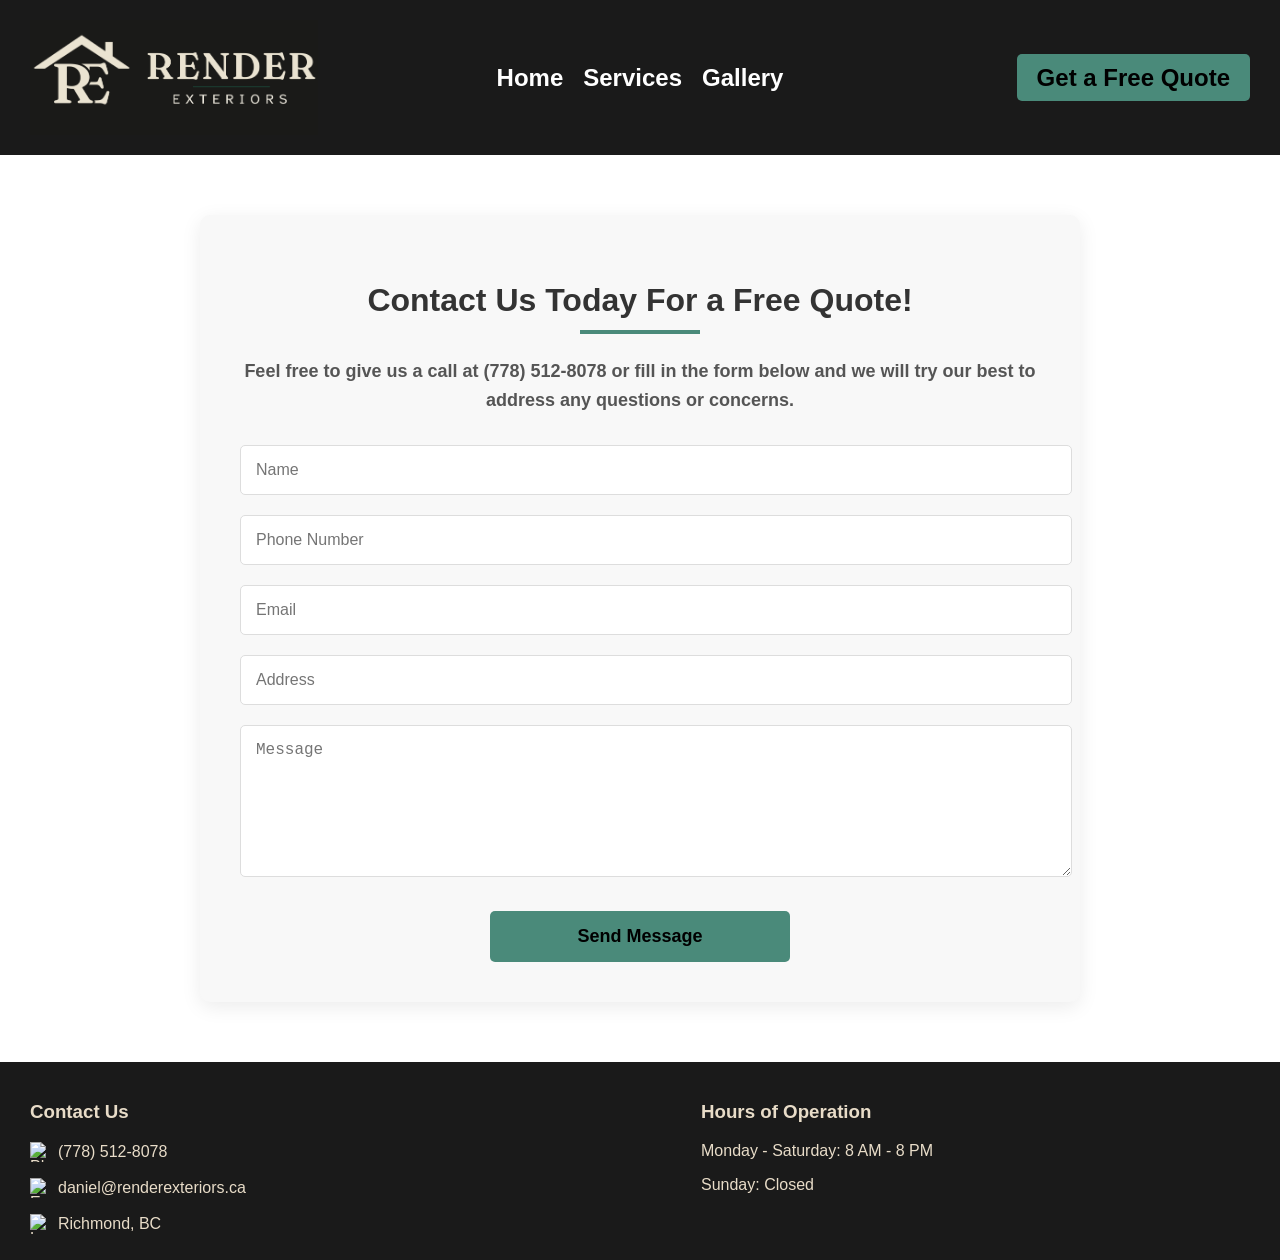
==== contact.html @ 6f690458 "Remove auto-reply from form submission" ====
<!DOCTYPE html>
<html>

<head>
    <meta charset="UTF-8">
    <meta name="viewport" content="width=device-width, initial-scale=1">
    <title>Render Exteriors Richmond BC</title>
    <link rel="stylesheet" href="style-v4.css">
    <link rel="icon" type="image/png" href="images/favicon.png">
    <meta http-equiv='cache-control' content='no-cache'>
    <meta http-equiv='expires' content='0'>
    <meta http-equiv='pragma' content='no-cache'>
    <script type="text/javascript" src="https://cdn.jsdelivr.net/npm/@emailjs/browser@4/dist/email.min.js">
    </script>
    <script type="text/javascript">
        (function () {
            emailjs.init({
                publicKey: "zHgX3Rh4FEUz6nxAH",
            });
        })();
    </script>
    <link rel="canonical" href="https://renderexteriors.ca/contact.html">
</head>

<body>
    <header>
        <div class="logo">
            <a href="index.html"><img src="images/render-logo.png?v=5" alt="Power Wash Logo"></a>
        </div>

        <nav>
            <ul>
                <li><a href="index.html">Home</a></li>
                <li class="dropdown">
                    <a href="services.html" class="dropbtn">Services</a>
                    <div class="dropdown-content">
                        <a href="services/gutter-cleaning.html">Gutter Cleaning</a>
                        <a href="services/roof-washing.html">Roof Washing</a>
                        <a href="services/house-washing.html">House Washing</a>
                        <a href="services/pressure-washing.html">Pressure Washing</a>
                    </div>
                </li>
                <li><a href="gallery.html">Gallery</a></li>
            </ul>
        </nav>

        <div class="quote-button">
            <a href="contact.html">Get a Free Quote</a>
        </div>

        <div class="hamburger" onclick="toggleMenu()">☰</div>

        <div class="mobile-menu">
            <ul>
                <li><a href="index.html">Home</a></li>
                <li class="dropdown">
                    <a href="services.html" class="dropbtn">Services</a>
                    <div class="dropdown-content">
                        <a href="gutter-cleaning.html">Gutter Cleaning</a>
                        <a href="roof-washing.html">Roof Washing</a>
                        <a href="house-washing.html">House Washing</a>
                        <a href="pressure-washing.html">Pressure Washing</a>
                    </div>
                </li>
                <li><a href="gallery.html">Gallery</a></li>
                <li><a href="contact.html">Get a Free Quote</a></li>
            </ul>
        </div>
    </header>


    <div class="center">
        <div class="contact_page">
            <h2>Contact Us Today For a Free Quote!</h2>
            <h4>Feel free to give us a call at <a href="tel:7785128078" style="color:inherit; text-decoration:none;">(778) 512-8078</a> or fill in the form below and we will try our best to address any questions or concerns.</h4>
            <form id="form">
                <div class="form-page">
                    <input type="text" id="name" name="name" placeholder="Name" required>
                </div>
                <div class="form-page">
                    <input type="tel" id="phone" name="phone" placeholder="Phone Number" required>
                </div>
                <div class="form-page">
                    <input type="email" id="email" name="email" placeholder="Email">
                </div>
                <div class="form-page">
                    <input type="text" id="address" name="address" placeholder="Address">
                </div>
                <div class="form-page">
                    <textarea id="message" name="message" placeholder="Message" rows="4" required></textarea>
                </div>
                <button type="button" class="contact-button" onclick="sendeMail()">Send Message</button>
            </form>
                
                
        </div>
    </div>

    <footer>
        <div class="footer-container">
            <div class="contact-info">
                <h3>Contact Us</h3>
                <p><img src="images/phone.png" alt="Phone Icon" class="icon"> <a href="tel:7785128078" style="color:inherit; text-decoration:none;">(778) 512-8078</a></p>
                <p><img src="images/mail.png" alt="Email Icon" class="icon"> daniel@renderexteriors.ca</p>
                <p><img src="images/pin.png" alt="Location Icon" class="icon"> Richmond, BC</p>
            </div>
            <div class="hours">
                <h3>Hours of Operation</h3>
                <p>Monday - Saturday: 8 AM - 8 PM</p>
                
                <p>Sunday: Closed</p>
            </div>
        </div>

    </footer>
    <script src="app.js?v=5"></script>
</body>

</html>
---- style-v4.css ----
/* Prevent iOS from auto-linking phone numbers in blue */
a[href^="tel"] {
    color: inherit;
    text-decoration: none;
}

body, ul, li, a {
    margin: 0;
    padding: 0;
    text-decoration: none;
    list-style: none;
    font-family: Arial, sans-serif;
}

/* Header styling */
header {
    display: flex;
    align-items: center;
    justify-content: space-between;
    background-color: #1a1a1a;
    padding: 20px 30px;
    position: relative;
    z-index: 100;
}

/* Logo styling */
.logo {
    /* normal flow — sits on the left */
}

.logo img {
    height: 115px;
    display: block;
}

/* Navigation container — centered absolutely */
nav {
    position: absolute;
    left: 50%;
    transform: translateX(-50%);
}

/* Navigation links */
nav ul {
    display: flex;
    gap: 20px;
}

nav ul li a {
    color: white;
    font-size: 24px;
    font-weight: bold;
    transition: 0.3s ease-in-out;
}

/* Hover effect */
nav ul li a:hover {
    text-decoration: underline;
    color: #3d7a6a;
}

/* Get a Quote Button */
.quote-button {
    margin-left: auto; /* Pushes button to the right */
}

.quote-button a {
    background-color: #4a8a7a;
    color: black;
    padding: 10px 20px;
    border-radius: 5px;
    font-size: 24px;
    font-weight: bold;
    transition: 0.3s ease-in-out;
}

.quote-button a:hover {
    background-color: #3d7a6a;
}

/* Hamburger menu */
.hamburger {
    display: none;
    font-size: 40px;
    cursor: pointer;
    color: white;
    padding: 10px 15px;
}

/* Mobile menu - Hidden by default */
.mobile-menu {
    display: none;
    position: absolute;
    top: 155px;
    right: 10px;
    width: 220px;
    background-color: #252525;
    text-align: center;
    padding: 10px 0;
    border-radius: 5px;
    box-shadow: 0px 4px 8px rgba(0, 0, 0, 0.3);
    opacity: 0;
    transform: translateY(-10px);
    transition: opacity 0.3s ease-in-out, transform 0.3s ease-in-out;
}

/* Show menu when active */
.mobile-menu.active {
    display: block;
    opacity: 0.95;
    transform: translateY(0);
}

.mobile-menu ul {
    font-weight: bold;
    font-size: 18px;
    display: flex;
    flex-direction: column;
    gap: 10px;
    padding: 0;
}

.mobile-menu ul li {
    padding: 10px 0;
    border-bottom: 1px solid rgba(255, 255, 255, 0.2);
}

.mobile-menu ul li:last-child {
    border-bottom: none;
}

.mobile-menu ul li a {
    color: white;
    display: block;
    padding: 10px;
    transition: background 0.3s ease-in-out;
}

.mobile-menu ul li a:hover {
    background-color: #3d7a6a;
    border-radius: 5px;
}

/* Mobile button inside menu */
.mobile-menu .quote-button {
    margin-top: 10px;
}

.mobile-menu .quote-button a {
    display: block;
    padding: 12px 20px;
    background-color: #4a8a7a;
    color: black;
    font-size: 20px;
    border-radius: 5px;
    transition: background 0.3s ease-in-out;
}

.mobile-menu .quote-button a:hover {
    background-color: #3d7a6a;
}


/* Footer Styling */
footer {
    background-color: #1a1a1a;
    color: #e8dcc8;
    padding: 20px 30px;
    margin-top: 20px;
}

/* Flex container for footer sections */
.footer-container {
    display: flex;
    justify-content: space-between;
    align-items: flex-start;
}

/* Contact Info & Hours Styling */
.contact-info, .hours {
    width: 45%;
}

/* Footer contact rows — icon stays aligned with text */
.contact-info p {
    display: flex;
    align-items: center;
    gap: 8px;
    margin-bottom: 6px;
    word-break: break-word;
}

/* Footer Icons */
.icon {
    width: 20px;
    height: 20px;
    flex-shrink: 0;
}

/* Hide mobile-only elements on desktop */
.mobile-services-block {
    display: none;
}

@media screen and (max-width: 812px) {
    /* Hide nav and desktop quote button */
    nav, .quote-button {
        display: none;
    }

    /* Show hamburger menu */
    .hamburger {
        display: block;
    }

    /* Shrink logo in header for mobile */
    .logo img {
        height: 55px;
    }

    /* Tighten header */
    header {
        padding: 10px 15px;
    }

    /* Form takes full width on mobile, services-content hidden (replaced by cards below) */
    .services-section {
        flex-direction: column;
        height: auto;
    }

    #contact-form {
        width: 100%;
        max-width: 100%;
        margin: 0;
    }

    /* Our Services below form on mobile */
    .services-content {
        display: block;
        order: 1;
        width: 100%;
        max-width: 100%;
        margin: 0;
        background-color: rgba(0,0,0,0.75);
    }

    /* Mobile services cards block */
    .mobile-services-block {
        display: block !important;
        background-color: #1a1a1a;
        padding: 30px 20px;
        color: #e8dcc8;
    }

    .mobile-services-block h2 {
        font-size: 26px;
        margin-bottom: 20px;
        text-align: center;
    }

    .mobile-services-grid {
        display: grid;
        grid-template-columns: 1fr 1fr;
        gap: 15px;
    }

    .mobile-service-card {
        background-color: #252525;
        border: 1px solid #4a8a7a;
        color: #e8dcc8;
        text-align: center;
        padding: 20px 10px;
        border-radius: 8px;
        font-size: 16px;
        font-weight: bold;
        text-decoration: none;
        display: block;
    }
}



/* Services section styling */
.services-section {
    background-image: url('images/pressure_wash.jpeg'); /* Add your image path here */
    background-size: cover;
    background-position: center;
    height: 500px; /* Adjust height as needed */
    display: flex;
    align-items: center;
    justify-content: space-around; /* Add more space between text and form */
    padding: 20px;
    box-shadow: 0px 4px 8px rgba(0, 0, 0, 0.3);
    position: relative;
}

/* Services content styling */
.services-content {
    max-width: 45%; /* Slightly reduce width for more spacing */
    background-color: rgba(1, 1, 1, 0.7); /* Semi-transparent background */
    padding: 20px;
    border-radius: 10px;
    color: white;
    margin-right: 20px; /* Add space between text and form */
}

.services-content h2 {
    font-size: 36px;
    margin-bottom: 15px;
}

.services-content p {
    font-size: 18px;
    line-height: 1.6;
    margin-bottom: 20px;
}

/* Form styling */
#contact-form {
    background-color: rgba(0, 0, 0, 0.7); 
    padding: 0px 20px 20px;
    border-radius: 10px;
    width: 45%; 
    color: white;
    margin-left: 20px;
}

.form-group {
    display: flex;
    flex-direction: column;
    margin-bottom: 15px;
}

.form-group input,
.form-group textarea {
    padding: 10px;
    border: 1px solid #ccc;
    border-radius: 5px;
    font-size: 16px;
    background-color: rgba(255, 255, 255, 0.8); 
    color: black;
}

.form-group textarea {
    resize: vertical; 
}

.contact-button {
    background-color: #4a8a7a;
    color: black;
    padding: 10px 20px;
    border-radius: 5px;
    font-size: 18px;
    font-weight: bold;
    border: none;
    cursor: pointer;
    transition: 0.3s ease-in-out;
    width: 100%;
}

.contact-button:hover {
    background-color: #3d7a6a;
}

@media screen and (max-width: 768px) {
    .services-section {
        flex-direction: column; 
        height: auto; 
        padding: 10px;
    }

    .services-content, #contact-form {
        max-width: 100%; 
        width: 100%;
        margin: 0 0 20px 0; 
    }

    .services-content h2 {
        font-size: 28px; 
    }

    .services-content p {
        font-size: 16px;
    }

    .contact-button {
        font-size: 16px;
    }
}

.why-choose-us {
    margin-top: 40px; 
    padding: 20px;
    max-width: 1200px; 
    margin: 0 auto;
}

.why-choose-us-content {
    display: flex;
    align-items: center;
    gap: 80px;
}

.why-choose-us-content img {
    margin-top: 30px;
    width: 400px;
    border-radius: 10px;
    box-shadow: 0px 4px 8px rgba(0, 0, 0, 0.3); 
}

.why-choose-us-text {
    width: 50%; 
}

.why-choose-us-text h2 {
    font-size: 36px;
    margin-bottom: 20px;
    color: #333; 
}

.why-choose-us-text p {
    font-size: 18px;
    line-height: 1.6;
    margin-bottom: 20px;
    color: #555; 
}

.why-choose-us-text ul {
    list-style: none;
    padding: 0;
}

.why-choose-us-text ul li {
    font-size: 16px;
    margin-bottom: 10px;
    color: #555; 
}

.why-choose-us-text ul li strong {
    color: #000; 
}

/* Responsive Design for Why Choose Us Section */
@media screen and (max-width: 768px) {
    .why-choose-us-content {
        flex-direction: column; 
    }

    .why-choose-us-content img,
    .why-choose-us-text {
        width: 100%; 
    }

    .why-choose-us-text h2 {
        font-size: 28px; 
    }

    .why-choose-us-text p,
    .why-choose-us-text ul li {
        font-size: 16px; 
    }
}

.dropdown {
    position: relative;
    display: inline-block;
}

/* Dropdown button */
.dropbtn {
    cursor: pointer;
}

/* Dropdown content (hidden by default) */
.dropdown-content {
    display: none;
    position: absolute;
    background-color: #252525;
    min-width: 200px;
    box-shadow: 0px 8px 16px 0px rgba(0,0,0,0.2);
    z-index: 1;
    border-radius: 0 0 5px 5px;
}

/* Links inside the dropdown */
.dropdown-content a {
    color: white;
    padding: 12px 16px;
    text-decoration: none;
    display: block;
    font-size: 18px;
}

/* Change color of dropdown links on hover */
.dropdown-content a:hover {
    background-color: #3d7a6a;
}

/* Show the dropdown menu on hover */
.dropdown:hover .dropdown-content {
    display: block;
}

/* Mobile menu dropdown (when hamburger is clicked) */
@media screen and (max-width: 812px) {
    .dropdown-content {
        position: static;
        display: none;
        width: 100%;
        box-shadow: none;
    }
    
    .dropdown.active .dropdown-content {
        display: block;
    }
}

.exterior_cleaning {
    background-image: url('images/home_exterior.jpg');
    background-size: cover;
    background-position: center;
    height: 300px; 
    display: flex;
    align-items: center;
    justify-content: space-around;
    padding: 20px;
    box-shadow: 0px 4px 8px rgba(0, 0, 0, 0.3);
    position: relative;
}

.exterior_cleaning h2{
    font-size: 48px;  
    color: white;
    text-shadow: 2px 2px 4px rgba(0,0,0,0.5); 
    padding: 20px;
    border-radius: 5px;
}

/* Services Description Section */
.services-description {
    max-width: 1000px;
    margin: 60px auto;  
    padding: 40px;      
    background-color: #efeded;
    border-radius: 10px;
    box-shadow: 0 5px 15px rgba(0,0,0,0.05);
    border-left: 5px solid #4a8a7a;
}
.services-description:nth-child(even) {
    background-color: rgb(229, 242, 244);
    border-left-color: #333;
}
.services-description + .services-description {
    margin-top: 80px;  
}
.services-description h2 {
    font-size: 28px;
    color: #333;
    margin-bottom: 20px;
    text-align: center;
    position: relative;
    padding-bottom: 15px;
}

.services-description h2::after {
    content: '';
    position: absolute;
    bottom: 0;
    left: 50%;
    transform: translateX(-50%);
    width: 100px;
    height: 3px;
    background-color: #4a8a7a;
}
.services-description h3 {
    font-size: 24px;
    color: #333;
    margin-bottom: 20px;
    text-align: center;
    position: relative;
    padding-bottom: 15px;
}

.services-description h3::after {
    content: '';
    position: absolute;
    bottom: 0;
    left: 50%;
    transform: translateX(-50%);
    width: 100px;
    height: 3px;
    background-color: #4a8a7a;
}
.services-description p {
    margin-bottom: 25px;
    line-height: 1.8;
    font-size: 18px;
}

.services-description a {
    display: inline-block;
    padding: 12px 25px;
    background-color: #4a8a7a;
    color: black;
    font-weight: bold;
    text-decoration: none;
    border-radius: 5px;
    transition: all 0.3s ease;
    border: 2px solid transparent;
}

.services-description a:hover {
    background-color: white;
    color: #4a8a7a;
    border-color: #4a8a7a;
    transform: translateY(-2px);
}

.cta-button {
    display: block;
    width: 250px;
    margin: 30px auto;
    padding: 15px 25px;
    background-color: #4a8a7a;
    color: black;
    text-align: center;
    font-size: 22px;
    font-weight: bold;
    border-radius: 5px;
    transition: all 0.3s ease;
    text-decoration: none;
}

.cta-button:hover {
    background-color: #3d7a6a;
    transform: translateY(-3px);
    box-shadow: 0 5px 15px rgba(0, 0, 0, 0.1);
}
@media screen and (max-width: 768px) {
    .services-description {
        padding: 0 15px;
        margin: 30px auto;
    }
    
    .services-description h2 {
        font-size: 24px;
        padding-bottom: 10px;
    }
    .services-description h3 {
        font-size: 22px;
        padding-bottom: 10px;
    }
    .services-description p {
        font-size: 16px;
        line-height: 1.6;
        text-align: left;
    }
    .services-description a {
        padding: 10px 20px;
        font-size: 16px;
    }
    .cta-button {
        width: 100%;
        max-width: 250px;
        padding: 12px 20px;
        font-size: 16px;
    }
    
    .exterior_cleaning h2 {
        font-size: 32px;
        padding: 15px;
    }
}

@media screen and (max-width: 480px) {
    .services-description h2 {
        font-size: 24px;
    }
    
    .services-description p {
        font-size: 15px;
    }
}
.house_washing {
    background-image: url('images/5.png');
    background-size: cover;
    background-position: center;
    height: 400px; 
    display: flex;
    align-items: center;
    justify-content: center;
    position: relative;
}

.house_washing::before {
    content: '';
    position: absolute;
    top: 0;
    left: 0;
    width: 100%;
    height: 100%;
    background-color: rgba(0,0,0,0.4); 
}

.house_washing h2 {
    font-size: 48px;  
    color: white;
    text-shadow: 2px 2px 8px rgba(0,0,0,0.8);
    padding: 25px 40px;
    border-radius: 5px;
    position: relative;
    z-index: 1;
    text-align: center;
}

.house_description {
    max-width: 1000px;
    margin: 60px auto;
    padding: 40px;
    background-color: #f8f8f8;
    border-radius: 10px;
    box-shadow: 0 5px 20px rgba(0,0,0,0.08);
}

.house_description h3 {
    font-size: 32px;
    color: #333;
    margin-bottom: 25px;
    text-align: center;
    position: relative;
    padding-bottom: 15px;
}

.house_description h3::after {
    content: '';
    position: absolute;
    bottom: 0;
    left: 50%;
    transform: translateX(-50%);
    width: 120px;
    height: 4px;
    background-color: #4a8a7a;
}

.house_description p {
    font-size: 18px;
    line-height: 1.8;
    color: #555;
    margin-bottom: 25px;
    text-align: justify;
}

.materials-list {
    display: grid;
    grid-template-columns: repeat(auto-fit, minmax(200px, 1fr));
    gap: 20px;
    margin: 40px 0;
    padding: 0;
    list-style: none;
}

.materials-list li {
    background-color: white;
    padding: 20px;
    border-radius: 8px;
    box-shadow: 0 3px 10px rgba(0,0,0,0.05);
    text-align: center;
    font-size: 18px;
    font-weight: 500;
    color: #333;
    transition: transform 0.3s ease;
}

.materials-list li:hover {
    transform: translateY(-5px);
    box-shadow: 0 5px 15px rgba(0,0,0,0.1);
}

.cta-section {
    text-align: center;
    margin: 60px auto;
    padding: 40px;
    background-color: #4a8a7a;
    border-radius: 10px;
    max-width: 800px;
}

.cta-section h3 {
    color: white;
    font-size: 28px;
    margin-bottom: 20px;
}

.cta-button {
    display: inline-block;
    padding: 15px 40px;
    background-color: white;
    color: #4a8a7a;
    font-size: 20px;
    font-weight: bold;
    border-radius: 5px;
    text-decoration: none;
    transition: all 0.3s ease;
    border: 2px solid white;
}

.cta-button:hover {
    background-color: transparent;
    color: white;
}
.surfaces-image {
    margin-top: 30px;
    text-align: center;
    padding: 0 20px; 
    
}

.surfaces-image img {
    max-width: 65%;
    border-radius: 8px;
    box-shadow: 0 5px 15px rgba(0,0,0,0.1);
    border: 1px solid #eee; 
    transition: transform 0.3s ease;
}
.surfaces-image img:hover {
    transform: translateY(-5px);
}
@media screen and (max-width: 768px) {
    .house_washing {
        height: 300px;
    }
    
    .house_washing h2 {
        font-size: 42px;
        padding: 20px;
    }
    
    .house_description {
        padding: 30px 20px;
        margin: 40px auto;
    }
    
    .house_description h3 {
        font-size: 28px;
    }
    
    .materials-list {
        grid-template-columns: 1fr 1fr;
    }
    
    .cta-section {
        padding: 30px 20px;
    }
    .surfaces-image {
        margin-top: 20px;
    }

}

@media screen and (max-width: 480px) {
    .house_washing h2 {
        font-size: 32px;
    }
    
    .house_description h3 {
        font-size: 24px;
    }
    
    .materials-list {
        grid-template-columns: 1fr;
    }
    
    .cta-button {
        width: 100%;
        padding: 12px;
    }

    surfaces-image img {
        border-radius: 5px;
    }
}
/*Gutter Cleaning Section*/
.gutter_cleaning {
    background-image: url('images/dirty-gutter.jpg');
    background-size: cover;
    background-position: center;
    height: 400px; 
    display: flex;
    align-items: center;
    justify-content: center;
    position: relative;
}

.gutter_cleaning::before {
    content: '';
    position: absolute;
    top: 0;
    left: 0;
    width: 100%;
    height: 100%;
    background-color: rgba(0,0,0,0.4); 
}

.gutter_cleaning h2 {
    font-size: 48px;  
    color: white;
    text-shadow: 2px 2px 8px rgba(0,0,0,0.8);
    padding: 25px 40px;
    border-radius: 5px;
    position: relative;
    z-index: 1;
    text-align: center;
}
.gutter_description {
    max-width: 1000px;
    margin: 60px auto;
    padding: 40px;
    background-color: #f8f8f8;
    border-radius: 10px;
    box-shadow: 0 5px 20px rgba(0,0,0,0.08);
}

.gutter_description h3 {
    font-size: 32px;
    color: #333;
    margin-bottom: 25px;
    text-align: center;
    position: relative;
    padding-bottom: 15px;
}

.gutter_description h3::after {
    content: '';
    position: absolute;
    bottom: 0;
    left: 50%;
    transform: translateX(-50%);
    width: 120px;
    height: 4px;
    background-color: #4a8a7a;
}
.gutter_description h4 {
    font-size: 22px;
    position: relative;
}
.gutter_description p {
    font-size: 18px;
    line-height: 1.8;
    color: #555;
    margin-bottom: 10px;
    text-align: justify;
}

.gutter-image {
    display: grid;
    grid-template-columns: repeat(2, 1fr);
    gap: 30px;
    margin: 40px 0;
}

.gutter-image img {
    width: 100%;
    border-radius: 8px;
    box-shadow: 0 5px 15px rgba(0,0,0,0.1);
    transition: transform 0.3s ease;
}

.gutter-image img:hover {
    transform: translateY(-5px);
}

.warning-box {
    background-color: #fff3cd;
    border-left: 5px solid #ffc107;
    padding: 15px;
    margin: 25px 0;
    border-radius: 0 5px 5px 0;
}

.benefits-list, .features-list {
    margin: 20px 0;
    list-style-type: none;
    padding-left: 20px;
}

.benefits-list li, .features-list li {
    position: relative;
    padding-left: 25px;
    margin-bottom: 10px;
    line-height: 1.6;
    color: #555;
}
.benefits-list li::before,
.features-list li::before {
    content: "•"; 
    color: #4a8a7a;
    font-size: 24px; 
    position: absolute;
    left: 0;
    top: -2px; 
}

.service-area {
    background-color: #e9f7fe;
    padding: 20px;
    border-radius: 8px;
    margin-top: 30px;
    text-align: center;
}

.service-area h4 {
    color: #1a73e8;
    margin-bottom: 10px;
}
/* Mobile Responsiveness - Improved Version */
@media screen and (max-width: 768px) {
    .gutter_cleaning {
        height: 250px; 
    }
    
    .gutter_cleaning h2 {
        font-size: 36px; 
        padding: 15px 25px;
        width: 90%;
    }
    
    .gutter_description {
        padding: 25px 15px;
        margin: 30px auto;
        border-radius: 8px;
    }
    
    .gutter_description h3 {
        font-size: 26px; 
        margin-bottom: 20px;
    }
    
    .gutter_description h3::after {
        width: 80px; 
        height: 3px;
    }
    
    .gutter_description h4 {
        font-size: 20px; 
        margin-top: 25px; 
    }
    
    .gutter-image {
        grid-template-columns: 1fr; 
        gap: 15px;
        margin: 30px 0; 
    }
    
    .warning-box {
        margin: 20px 0;
        padding: 12px;
    }
    
    .benefits-list, 
    .features-list {
        padding-left: 15px;
        margin: 15px 0;
    }
    
    .benefits-list li, 
    .features-list li {
        margin-bottom: 8px; 
        padding-left: 22px;
    }

    .benefits-list li::before,
    .features-list li::before {
        font-size: 20px;
        top: -1px; 
    }
    
    .service-area {
        padding: 15px;
        margin-top: 25px;
    }
}

@media screen and (max-width: 480px) {
    .gutter_cleaning {
        height: 200px; 
    }
    
    .gutter_cleaning h2 {
        font-size: 28px;
        padding: 12px 20px;
    }
    
    .gutter_description h3 {
        font-size: 22px; 
    }
    
    .gutter_description p {
        font-size: 16px;
        line-height: 1.6;
        margin-bottom: 15px; 
    }
    
    .cta-section {
        padding: 25px 15px;
        margin: 30px auto;
    }
    
    .cta-section h3 {
        font-size: 22px;
    }
    
    .cta-button {
        padding: 12px 25px;
        font-size: 18px; 
    }
    
}

.pressure_washing {
    background-image: url('images/pressure_washer.jpeg');
    background-size: cover;
    background-position: center;
    height: 400px; 
    display: flex;
    align-items: center;
    justify-content: center;
    position: relative;
}

.pressure_washing::before {
    content: '';
    position: absolute;
    top: 0;
    left: 0;
    width: 100%;
    height: 100%;
    background-color: rgba(0,0,0,0.4); 
}

.pressure_washing h2 {
    font-size: 48px;  
    color: white;
    text-shadow: 2px 2px 8px rgba(0,0,0,0.8);
    padding: 25px 40px;
    border-radius: 5px;
    position: relative;
    z-index: 1;
    text-align: center;
}

@media screen and (max-width: 768px) {
    .pressure_washing {
        height: 300px;
    }
    
    .pressure_washing h2 {
        font-size: 42px;
        padding: 20px;
    }
    
}

@media screen and (max-width: 480px) {
    .pressure_washing h2 {
        font-size: 32px;
    }
    
}

.roof_washing {
    background-image: url('images/roof_wash.jpg');
    background-size: cover;
    background-position: center;
    height: 400px; 
    display: flex;
    align-items: center;
    justify-content: center;
    position: relative;
}

.roof_washing::before {
    content: '';
    position: absolute;
    top: 0;
    left: 0;
    width: 100%;
    height: 100%;
    background-color: rgba(0,0,0,0.4); 
}

.roof_washing h2 {
    font-size: 48px;  
    color: white;
    text-shadow: 2px 2px 8px rgba(0,0,0,0.8);
    padding: 25px 40px;
    border-radius: 5px;
    position: relative;
    z-index: 1;
    text-align: center;
}

@media screen and (max-width: 768px) {
    .roof_washing {
        height: 300px;
    }
    
    .roof_washing h2 {
        font-size: 42px;
        padding: 20px;
    }
    
}

@media screen and (max-width: 480px) {
    .roof_washing h2 {
        font-size: 32px;
    }
    
}

.contact_page {
    max-width: 800px;
    margin: 60px auto;
    padding: 40px;
    background-color: #f8f8f8;
    border-radius: 10px;
    box-shadow: 0 5px 20px rgba(0,0,0,0.08);
    text-align: center;
}

.contact_page h2 {
    font-size: 32px;
    color: #333;
    margin-bottom: 15px;
    position: relative;
    padding-bottom: 15px;
}

.contact_page h2::after {
    content: '';
    position: absolute;
    bottom: 0;
    left: 50%;
    transform: translateX(-50%);
    width: 120px;
    height: 4px;
    background-color: #4a8a7a;
}

.contact_page h4 {
    font-size: 18px;
    color: #555;
    margin-bottom: 30px;
    line-height: 1.6;
}

.form-page {
    margin-bottom: 20px;
    text-align: left;
}

.form-page input,
.form-page textarea {
    width: 100%;
    padding: 15px;
    border: 1px solid #ddd;
    border-radius: 5px;
    font-size: 16px;
    transition: all 0.3s ease;
    background-color: white;
}

.form-page input:focus,
.form-page textarea:focus {
    border-color: #4a8a7a;
    outline: none;
    box-shadow: 0 0 0 2px rgba(74, 138, 122, 0.2);
}

.form-page textarea {
    resize: vertical;
    min-height: 120px;
}

.contact-button {
    background-color: #4a8a7a;
    color: black;
    padding: 15px 40px;
    border: none;
    border-radius: 5px;
    font-size: 18px;
    font-weight: bold;
    cursor: pointer;
    transition: all 0.3s ease;
    margin-top: 10px;
    width: 100%;
    max-width: 300px;
}

.contact-button:hover {
    background-color: #3d7a6a;
    transform: translateY(-2px);
    box-shadow: 0 5px 15px rgba(0, 0, 0, 0.1);
}

@media screen and (max-width: 768px) {
    .contact_page {
        padding: 30px 20px;
        margin: 40px auto;
    }
    
    .contact_page h2 {
        font-size: 28px;
    }
    
    .contact_page h4 {
        font-size: 16px;
    }
    
    .form-page input,
    .form-page textarea {
        padding: 12px;
        font-size: 15px;
    }
    
    .contact-button {
        padding: 12px;
        font-size: 16px;
        max-width: 100%;
    }
}

@media screen and (max-width: 480px) {
    .contact_page h2 {
        font-size: 24px;
    }
    
    .contact_page h4 {
        font-size: 15px;
    }
}

.gallery {
    display: grid;
    grid-template-columns: repeat(auto-fill, minmax(300px, 1fr));
    gap: 25px;
    padding: 40px;
    max-width: 1400px;
    margin: 0 auto;
}
.gallery h2 {
    font-size: 32px;
    color: #333;
    margin-bottom: 15px;
    position: relative;
    padding-bottom: 15px;
}

.gallery h2::after {
    content: '';
    position: absolute;
    bottom: 0;
    left: 50%;
    transform: translateX(-50%);
    width: 120px;
    height: 4px;
    background-color: #4a8a7a;
}
.gallery img {
    width: 100%;
    height: 300px;
    object-fit: cover;
    border-radius: 8px;
    box-shadow: 0 5px 15px rgba(0,0,0,0.1);
    transition: all 0.3s ease;
    cursor: pointer;
}

.gallery img:hover {
    transform: translateY(-5px);
    box-shadow: 0 8px 20px rgba(0,0,0,0.15);
}

/* Lightbox Modal (for when images are clicked) */
.modal {
    display: none;
    position: fixed;
    z-index: 1000;
    left: 0;
    top: 0;
    width: 100%;
    height: 100%;
    background-color: rgba(0,0,0,0.9);
    overflow: auto;
}

.modal-content {
    display: block;
    margin: auto;
    max-width: 90%;
    max-height: 90%;
    position: absolute;
    top: 50%;
    left: 50%;
    transform: translate(-50%, -50%);
    border-radius: 5px;
}

.close {
    position: absolute;
    top: 20px;
    right: 35px;
    color: white;
    font-size: 40px;
    font-weight: bold;
    cursor: pointer;
}

/* Mobile Responsiveness */
@media screen and (max-width: 768px) {
    .gallery {
        grid-template-columns: repeat(auto-fill, minmax(250px, 1fr));
        gap: 15px;
        padding: 20px;
    }
    
    .gallery img {
        height: 250px;
    }
}

@media screen and (max-width: 480px) {
    .gallery {
        grid-template-columns: 1fr;
        gap: 10px;
    }
    
    .gallery img {
        height: 200px;
    }
    
    .close {
        font-size: 30px;
        top: 10px;
        right: 20px;
    }
}
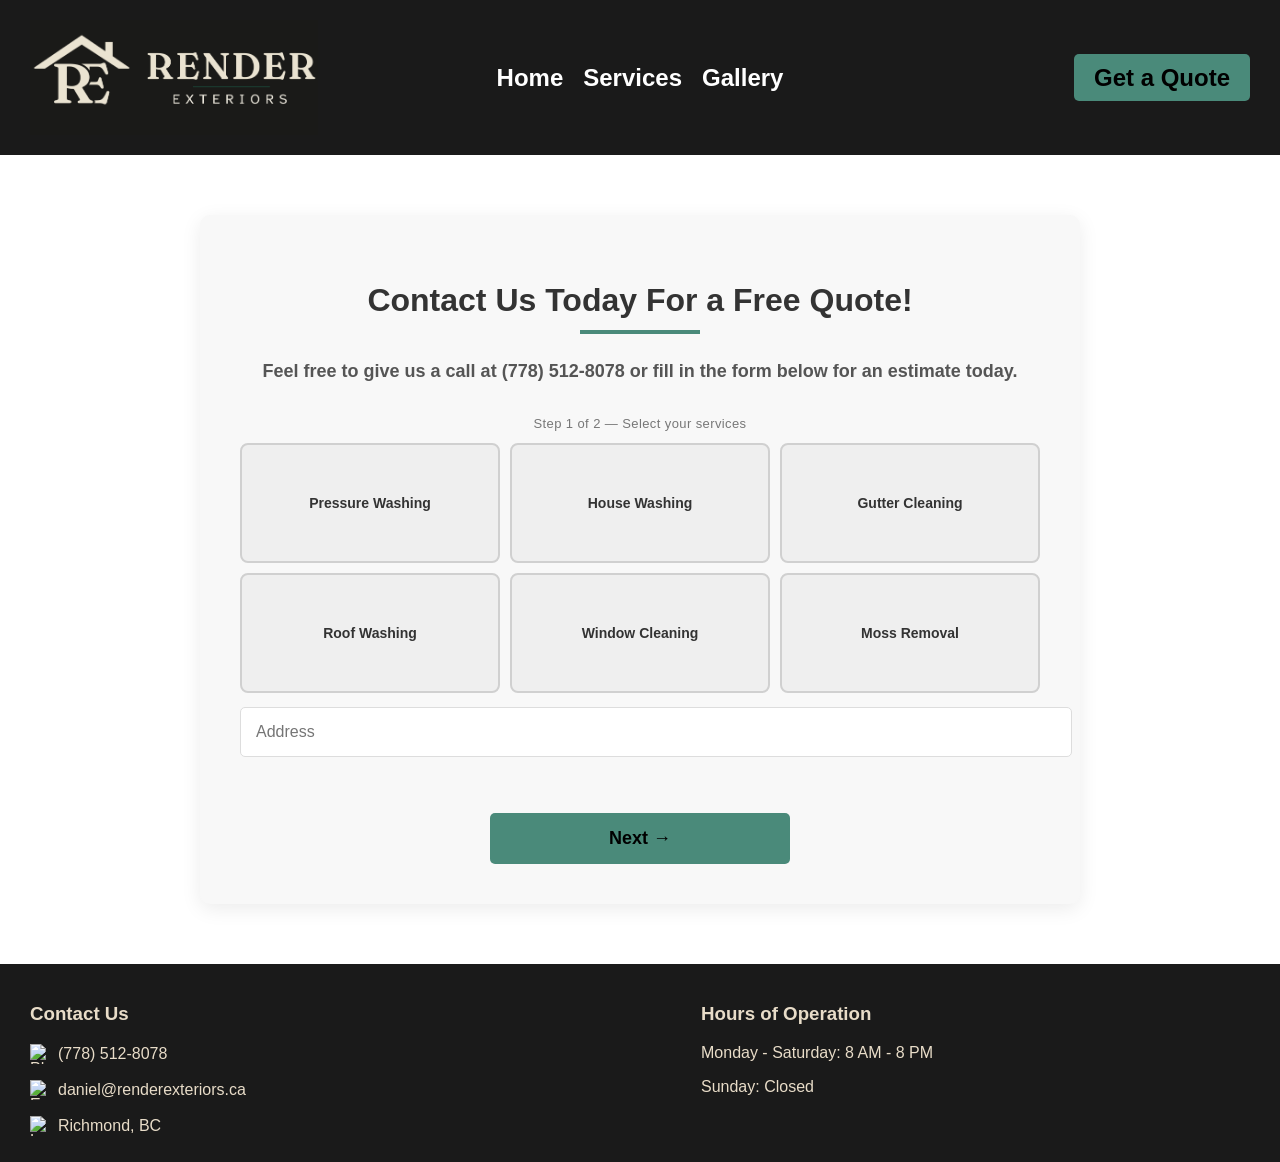
==== commit c358c377: "Two-stage quote form + hero redesign - Replace single form with two-stage form (service selection + " ====
--- a/contact.html
+++ b/contact.html
@@ -45,7 +45,7 @@
         </nav>
 
         <div class="quote-button">
-            <a href="contact.html">Get a Free Quote</a>
+            <a href="contact.html">Get a Quote</a>
         </div>
 
         <div class="hamburger" onclick="toggleMenu()">☰</div>
@@ -63,7 +63,7 @@
                     </div>
                 </li>
                 <li><a href="gallery.html">Gallery</a></li>
-                <li><a href="contact.html">Get a Free Quote</a></li>
+                <li><a href="contact.html">Get a Quote</a></li>
             </ul>
         </div>
     </header>
@@ -72,24 +72,49 @@
     <div class="center">
         <div class="contact_page">
             <h2>Contact Us Today For a Free Quote!</h2>
-            <h4>Feel free to give us a call at <a href="tel:7785128078" style="color:inherit; text-decoration:none;">(778) 512-8078</a> or fill in the form below and we will try our best to address any questions or concerns.</h4>
+            <h4>Feel free to give us a call at <a href="tel:7785128078" style="color:inherit; text-decoration:none;">(778) 512-8078</a> or fill in the form below for an estimate today.</h4>
             <form id="form">
-                <div class="form-page">
-                    <input type="text" id="name" name="name" placeholder="Name" required>
+                <input type="hidden" name="services" id="selected-services-input">
+
+                <!-- Stage 1: Service selection + address -->
+                <div id="stage-1">
+                    <p class="stage-label">Step 1 of 2 — Select your services</p>
+                    <div class="service-cards-grid">
+                        <div class="service-card" data-service="Pressure Washing"><span class="card-check">✓</span>Pressure Washing</div>
+                        <div class="service-card" data-service="House Washing"><span class="card-check">✓</span>House Washing</div>
+                        <div class="service-card" data-service="Gutter Cleaning"><span class="card-check">✓</span>Gutter Cleaning</div>
+                        <div class="service-card" data-service="Roof Washing"><span class="card-check">✓</span>Roof Washing</div>
+                        <div class="service-card" data-service="Window Cleaning"><span class="card-check">✓</span>Window Cleaning</div>
+                        <div class="service-card" data-service="Moss Removal"><span class="card-check">✓</span>Moss Removal</div>
+                    </div>
+                    <div class="form-page">
+                        <input type="text" name="address" id="address-input" placeholder="Address">
+                    </div>
+                    <div class="form-error" id="stage1-error"></div>
+                    <button type="button" class="contact-button" id="next-btn">Next →</button>
                 </div>
-                <div class="form-page">
-                    <input type="tel" id="phone" name="phone" placeholder="Phone Number" required>
+
+                <!-- Stage 2: Contact details -->
+                <div id="stage-2" style="display:none">
+                    <p class="stage-label">Step 2 of 2 — Your contact details</p>
+                    <div class="form-page">
+                        <input type="text" name="name" placeholder="Name*">
+                    </div>
+                    <div class="form-page">
+                        <input type="tel" name="phone" placeholder="Phone Number*">
+                    </div>
+                    <div class="form-page">
+                        <input type="email" name="email" placeholder="Email Address">
+                    </div>
+                    <div class="form-page">
+                        <textarea name="message" placeholder="Anything we should know?" rows="3"></textarea>
+                    </div>
+                    <div class="form-error" id="stage2-error"></div>
+                    <div class="stage2-actions">
+                        <button type="button" class="back-btn" id="back-btn">← Back</button>
+                        <button type="button" class="contact-button" id="submit-btn">Get My Free Quote</button>
+                    </div>
                 </div>
-                <div class="form-page">
-                    <input type="email" id="email" name="email" placeholder="Email">
-                </div>
-                <div class="form-page">
-                    <input type="text" id="address" name="address" placeholder="Address">
-                </div>
-                <div class="form-page">
-                    <textarea id="message" name="message" placeholder="Message" rows="4" required></textarea>
-                </div>
-                <button type="button" class="contact-button" onclick="sendeMail()">Send Message</button>
             </form>
                 
                 
--- a/style-v4.css
+++ b/style-v4.css
@@ -223,26 +223,21 @@
         padding: 10px 15px;
     }
 
-    /* Form takes full width on mobile, services-content hidden (replaced by cards below) */
+    /* Stack hero panel vertically on mobile */
     .services-section {
+        padding: 24px 16px;
+    }
+
+    .hero-panel {
         flex-direction: column;
-        height: auto;
+    }
+
+    .services-content {
+        padding: 32px 24px;
     }
 
     #contact-form {
-        width: 100%;
-        max-width: 100%;
-        margin: 0;
-    }
-
-    /* Our Services below form on mobile */
-    .services-content {
-        display: block;
-        order: 1;
-        width: 100%;
-        max-width: 100%;
-        margin: 0;
-        background-color: rgba(0,0,0,0.75);
+        padding: 24px 20px 20px;
     }
 
     /* Mobile services cards block */
@@ -283,47 +278,45 @@
 
 /* Services section styling */
 .services-section {
-    background-image: url('images/pressure_wash.jpeg'); /* Add your image path here */
+    background-image: url('images/luxury-home.jpg');
     background-size: cover;
     background-position: center;
-    height: 500px; /* Adjust height as needed */
+    min-height: 500px;
     display: flex;
     align-items: center;
-    justify-content: space-around; /* Add more space between text and form */
-    padding: 20px;
+    justify-content: center;
+    padding: 48px 24px;
     box-shadow: 0px 4px 8px rgba(0, 0, 0, 0.3);
     position: relative;
 }
 
-/* Services content styling */
+/* Unified two-tone hero panel */
+.hero-panel {
+    display: flex;
+    width: 100%;
+    max-width: 1080px;
+    border-radius: 12px;
+    overflow: hidden;
+    box-shadow: 0 12px 48px rgba(0, 0, 0, 0.45);
+}
+
+/* Left dark panel — hero copy */
 .services-content {
-    max-width: 45%; /* Slightly reduce width for more spacing */
-    background-color: rgba(1, 1, 1, 0.7); /* Semi-transparent background */
-    padding: 20px;
-    border-radius: 10px;
-    color: white;
-    margin-right: 20px; /* Add space between text and form */
-}
-
-.services-content h2 {
-    font-size: 36px;
-    margin-bottom: 15px;
-}
-
-.services-content p {
-    font-size: 18px;
-    line-height: 1.6;
-    margin-bottom: 20px;
-}
-
-/* Form styling */
+    flex: 1;
+    background-color: rgba(14, 9, 6, 0.70);
+    padding: 48px 40px;
+    color: white;
+    display: flex;
+    flex-direction: column;
+    justify-content: center;
+}
+
+/* Right cream panel — form */
 #contact-form {
-    background-color: rgba(0, 0, 0, 0.7); 
-    padding: 0px 20px 20px;
-    border-radius: 10px;
-    width: 45%; 
-    color: white;
-    margin-left: 20px;
+    flex: 1;
+    background-color: rgba(248, 242, 234, 0.91);
+    padding: 32px 28px 28px;
+    color: #1F1F1D;
 }
 
 .form-group {
@@ -364,26 +357,6 @@
 }
 
 @media screen and (max-width: 768px) {
-    .services-section {
-        flex-direction: column; 
-        height: auto; 
-        padding: 10px;
-    }
-
-    .services-content, #contact-form {
-        max-width: 100%; 
-        width: 100%;
-        margin: 0 0 20px 0; 
-    }
-
-    .services-content h2 {
-        font-size: 28px; 
-    }
-
-    .services-content p {
-        font-size: 16px;
-    }
-
     .contact-button {
         font-size: 16px;
     }
@@ -1445,4 +1418,271 @@
         top: 10px;
         right: 20px;
     }
+}
+
+/* ============================================================
+   Two-Stage Quote Form
+   ============================================================ */
+
+.stage-label {
+    font-size: 13px;
+    color: rgba(255, 255, 255, 0.65);
+    margin: 0 0 12px;
+    letter-spacing: 0.4px;
+}
+
+/* Service toggle card grid */
+.service-cards-grid {
+    display: grid;
+    grid-template-columns: repeat(3, 1fr);
+    gap: 10px;
+    margin-bottom: 14px;
+}
+
+.service-card {
+    position: relative;
+    min-height: 120px;
+    background-color: rgba(0, 0, 0, 0.35);
+    border: 2px solid rgba(255, 255, 255, 0.25);
+    border-radius: 8px;
+    display: flex;
+    align-items: center;
+    justify-content: center;
+    text-align: center;
+    padding: 12px 8px;
+    cursor: pointer;
+    color: white;
+    font-size: 14px;
+    font-weight: bold;
+    line-height: 1.3;
+    transition: border-color 0.2s ease, background-color 0.2s ease;
+    user-select: none;
+    box-sizing: border-box;
+}
+
+.service-card:hover {
+    border-color: rgba(74, 138, 122, 0.8);
+    background-color: rgba(0, 0, 0, 0.5);
+}
+
+.service-card.active {
+    border-color: #4a8a7a;
+    background-color: rgba(74, 138, 122, 0.22);
+}
+
+.card-check {
+    display: none;
+    position: absolute;
+    top: 6px;
+    right: 8px;
+    font-size: 14px;
+    font-weight: bold;
+    color: #4a8a7a;
+    line-height: 1;
+}
+
+.service-card.active .card-check {
+    display: block;
+}
+
+/* Inline validation error */
+.form-error {
+    color: #ff6b6b;
+    font-size: 13px;
+    min-height: 18px;
+    margin-bottom: 8px;
+}
+
+/* Back button */
+.back-btn {
+    background: transparent;
+    color: rgba(255, 255, 255, 0.65);
+    border: 1px solid rgba(255, 255, 255, 0.3);
+    padding: 10px 18px;
+    border-radius: 5px;
+    font-size: 15px;
+    font-weight: bold;
+    cursor: pointer;
+    transition: color 0.2s ease, border-color 0.2s ease;
+    white-space: nowrap;
+}
+
+.back-btn:hover {
+    color: white;
+    border-color: rgba(255, 255, 255, 0.6);
+}
+
+/* Stage 2 button row */
+.stage2-actions {
+    display: flex;
+    gap: 10px;
+    align-items: stretch;
+    margin-top: 6px;
+}
+
+.stage2-actions .contact-button {
+    flex: 1;
+    max-width: none;
+}
+
+/* Light-background overrides for contact_page */
+.contact_page .stage-label {
+    color: #777;
+}
+
+.contact_page .service-card {
+    background-color: #efefef;
+    border-color: #d0d0d0;
+    color: #333;
+}
+
+.contact_page .service-card:hover {
+    border-color: rgba(74, 138, 122, 0.6);
+    background-color: rgba(74, 138, 122, 0.08);
+}
+
+.contact_page .service-card.active {
+    border-color: #4a8a7a;
+    background-color: rgba(74, 138, 122, 0.14);
+}
+
+.contact_page .form-error {
+    color: #c0392b;
+}
+
+.contact_page .back-btn {
+    color: #555;
+    border-color: #bbb;
+}
+
+.contact_page .back-btn:hover {
+    color: #222;
+    border-color: #888;
+}
+
+.contact_page .stage2-actions .contact-button {
+    max-width: none;
+}
+
+/* Mobile: 2-col card grid */
+@media screen and (max-width: 768px) {
+    .service-cards-grid {
+        grid-template-columns: repeat(2, 1fr);
+    }
+}
+
+/* ============================================================
+   Hero text (left side of services section)
+   ============================================================ */
+
+.hero-headline {
+    font-size: 2.25rem;
+    font-weight: 600;
+    color: white;
+    line-height: 1.2;
+    margin: 0 0 14px;
+    text-shadow: 0 1px 4px rgba(0,0,0,0.6);
+}
+
+.hero-cred {
+    font-size: 0.85rem;
+    color: rgba(255, 255, 255, 0.88);
+    margin: 0 0 4px;
+    text-shadow: 0 1px 4px rgba(0,0,0,0.6);
+    line-height: 1.5;
+}
+
+.hero-cred-location {
+    margin: 0 0 16px;
+}
+
+.hero-star {
+    font-family: Georgia, serif;
+    color: #F5C842;
+    font-size: 1em;
+    position: relative;
+    top: -1px;
+    line-height: 1;
+}
+
+.hero-phone {
+    font-size: 0.95rem;
+    color: white;
+    margin: 0;
+    text-shadow: 0 1px 4px rgba(0,0,0,0.6);
+}
+
+.hero-phone a {
+    color: white;
+    text-decoration: none;
+    letter-spacing: 0.01em;
+}
+
+.hero-phone a:hover {
+    text-decoration: underline;
+}
+
+/* ============================================================
+   Light form card overrides (#contact-form on homepage)
+   ============================================================ */
+
+#contact-form h2 {
+    color: #1F1F1D;
+}
+
+#contact-form .stage-label {
+    color: #555;
+}
+
+#contact-form .form-error {
+    color: #b91c1c;
+}
+
+#contact-form .service-card {
+    background-color: #F0EEEA;
+    border: 1px solid #D0CEC9;
+    color: #1F1F1D;
+}
+
+#contact-form .service-card:hover {
+    border-color: #7A8A6F;
+    background-color: #E8E6E0;
+}
+
+#contact-form .service-card.active {
+    border: 2px solid #7A8A6F;
+    background-color: rgba(122, 138, 111, 0.1);
+}
+
+#contact-form .card-check {
+    color: #7A8A6F;
+}
+
+#contact-form .form-group input,
+#contact-form .form-group textarea {
+    background-color: white;
+    border: 1px solid #D0CEC9;
+    color: #1F1F1D;
+}
+
+#contact-form .form-group input:focus,
+#contact-form .form-group textarea:focus {
+    border-color: #7A8A6F;
+    box-shadow: 0 0 0 2px rgba(122, 138, 111, 0.2);
+}
+
+#contact-form .back-btn {
+    color: #555;
+    border-color: #ccc;
+}
+
+#contact-form .back-btn:hover {
+    color: #1F1F1D;
+    border-color: #999;
+}
+
+@media screen and (max-width: 768px) {
+    .hero-headline {
+        font-size: 1.6rem;
+    }
 }
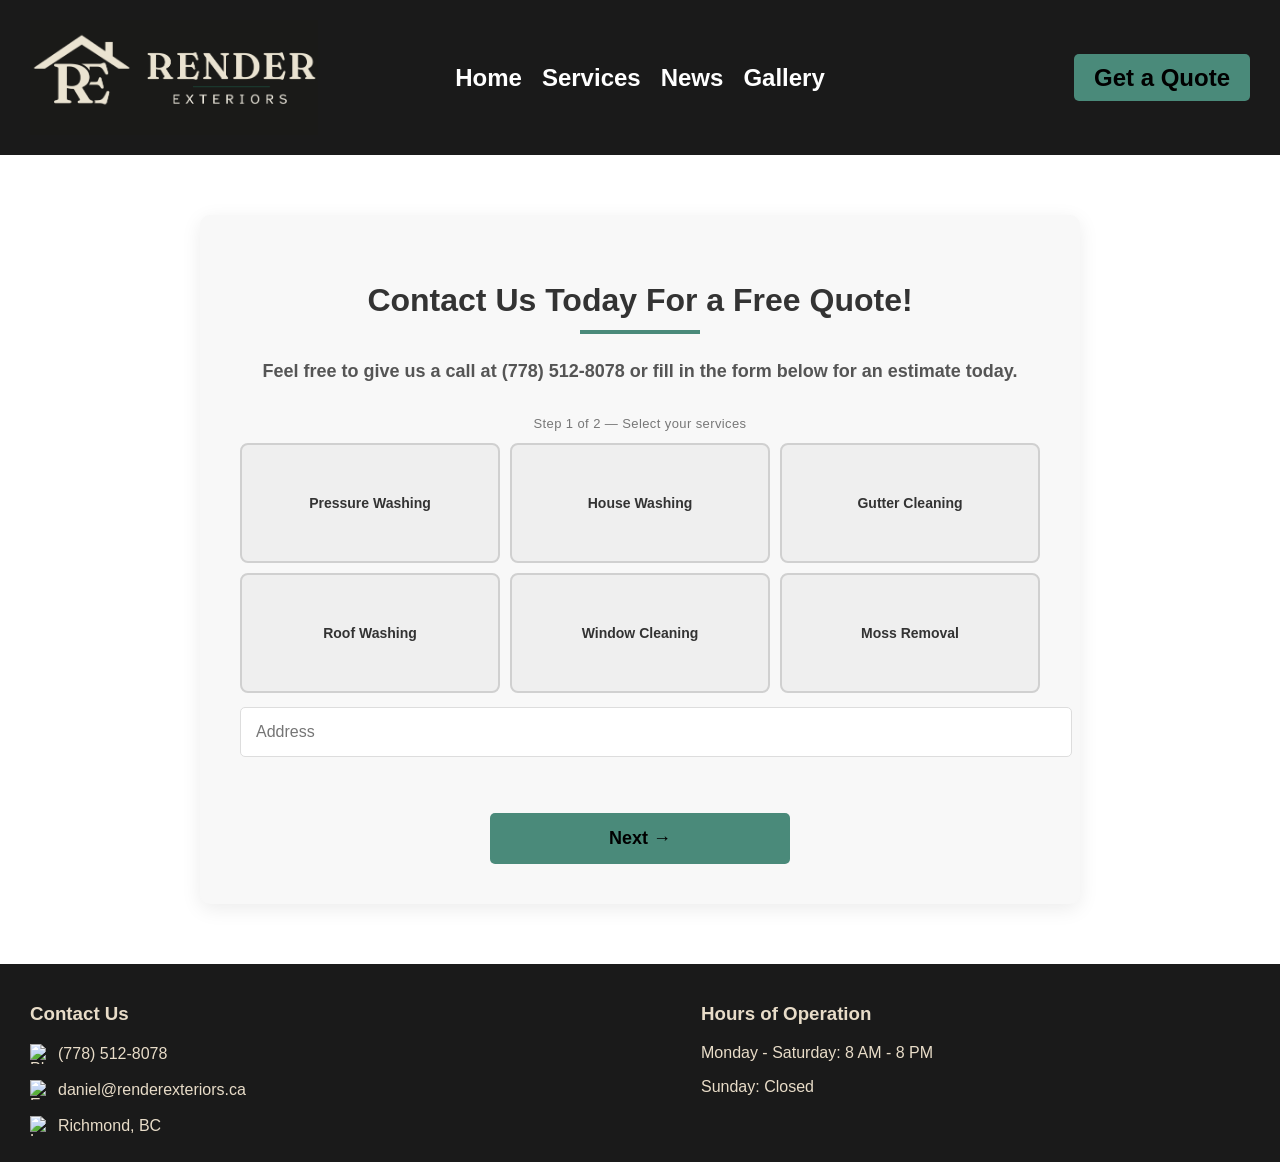
==== commit 515c7ab0: "Add News page, update Before & After images, and site-wide copy updates - Add news.html with 4 blog " ====
--- a/contact.html
+++ b/contact.html
@@ -40,6 +40,7 @@
                         <a href="services/pressure-washing.html">Pressure Washing</a>
                     </div>
                 </li>
+                <li><a href="news.html">News</a></li>
                 <li><a href="gallery.html">Gallery</a></li>
             </ul>
         </nav>
@@ -62,6 +63,7 @@
                         <a href="pressure-washing.html">Pressure Washing</a>
                     </div>
                 </li>
+                <li><a href="news.html">News</a></li>
                 <li><a href="gallery.html">Gallery</a></li>
                 <li><a href="contact.html">Get a Quote</a></li>
             </ul>
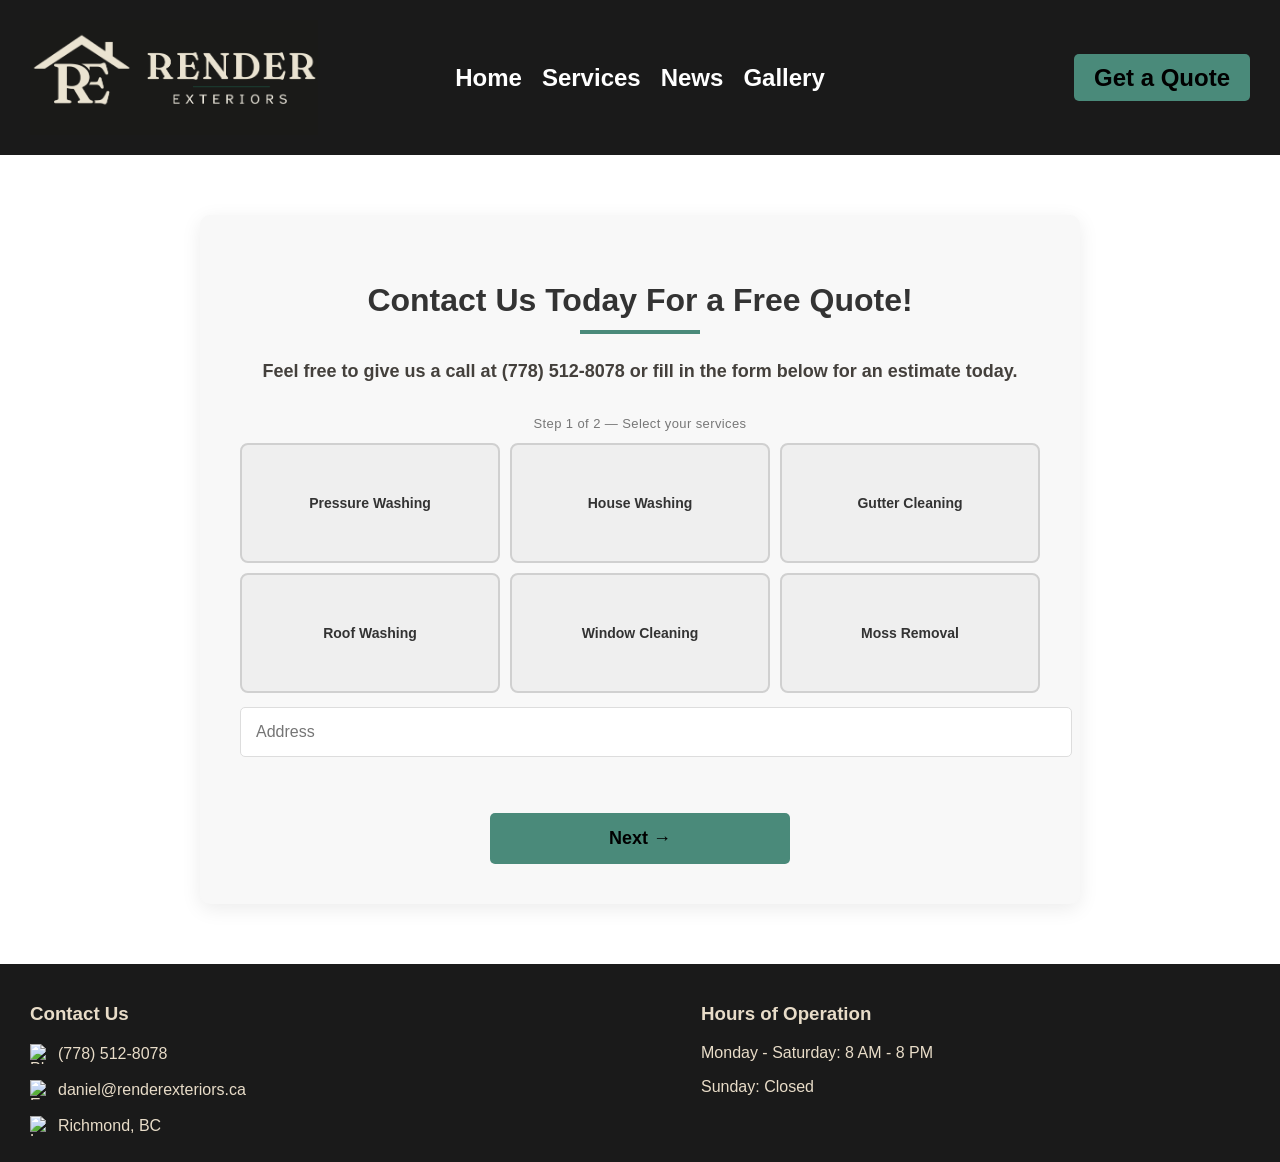
==== commit 9acfc4a2: "Bump CSS cache version to v6, push style-v4.css updates Co-Authored-By: Claude Sonnet 4.6 <noreply@a" ====
--- a/contact.html
+++ b/contact.html
@@ -5,7 +5,7 @@
     <meta charset="UTF-8">
     <meta name="viewport" content="width=device-width, initial-scale=1">
     <title>Render Exteriors Richmond BC</title>
-    <link rel="stylesheet" href="style-v4.css">
+    <link rel="stylesheet" href="style-v4.css?v=6">
     <link rel="icon" type="image/png" href="images/favicon.png">
     <meta http-equiv='cache-control' content='no-cache'>
     <meta http-equiv='expires' content='0'>
--- a/style-v4.css
+++ b/style-v4.css
@@ -1,3 +1,5 @@
+html { scroll-behavior: smooth; }
+
 /* Prevent iOS from auto-linking phone numbers in blue */
 a[href^="tel"] {
     color: inherit;
@@ -316,7 +318,7 @@
     flex: 1;
     background-color: rgba(248, 242, 234, 0.91);
     padding: 32px 28px 28px;
-    color: #1F1F1D;
+    color: #0C0A09;
 }
 
 .form-group {
@@ -396,7 +398,7 @@
     font-size: 18px;
     line-height: 1.6;
     margin-bottom: 20px;
-    color: #555; 
+    color: #44403C; 
 }
 
 .why-choose-us-text ul {
@@ -407,7 +409,7 @@
 .why-choose-us-text ul li {
     font-size: 16px;
     margin-bottom: 10px;
-    color: #555; 
+    color: #44403C; 
 }
 
 .why-choose-us-text ul li strong {
@@ -719,7 +721,7 @@
 .house_description p {
     font-size: 18px;
     line-height: 1.8;
-    color: #555;
+    color: #44403C;
     margin-bottom: 25px;
     text-align: justify;
 }
@@ -920,7 +922,7 @@
 .gutter_description p {
     font-size: 18px;
     line-height: 1.8;
-    color: #555;
+    color: #44403C;
     margin-bottom: 10px;
     text-align: justify;
 }
@@ -962,7 +964,7 @@
     padding-left: 25px;
     margin-bottom: 10px;
     line-height: 1.6;
-    color: #555;
+    color: #44403C;
 }
 .benefits-list li::before,
 .features-list li::before {
@@ -1223,7 +1225,7 @@
 
 .contact_page h4 {
     font-size: 18px;
-    color: #555;
+    color: #44403C;
     margin-bottom: 30px;
     line-height: 1.6;
 }
@@ -1551,7 +1553,7 @@
 }
 
 .contact_page .back-btn {
-    color: #555;
+    color: #44403C;
     border-color: #bbb;
 }
 
@@ -1627,11 +1629,11 @@
    ============================================================ */
 
 #contact-form h2 {
-    color: #1F1F1D;
+    color: #0C0A09;
 }
 
 #contact-form .stage-label {
-    color: #555;
+    color: #44403C;
 }
 
 #contact-form .form-error {
@@ -1641,7 +1643,7 @@
 #contact-form .service-card {
     background-color: #F0EEEA;
     border: 1px solid #D0CEC9;
-    color: #1F1F1D;
+    color: #0C0A09;
 }
 
 #contact-form .service-card:hover {
@@ -1662,7 +1664,7 @@
 #contact-form .form-group textarea {
     background-color: white;
     border: 1px solid #D0CEC9;
-    color: #1F1F1D;
+    color: #0C0A09;
 }
 
 #contact-form .form-group input:focus,
@@ -1672,12 +1674,12 @@
 }
 
 #contact-form .back-btn {
-    color: #555;
+    color: #44403C;
     border-color: #ccc;
 }
 
 #contact-form .back-btn:hover {
-    color: #1F1F1D;
+    color: #0C0A09;
     border-color: #999;
 }
 
@@ -1685,4 +1687,488 @@
     .hero-headline {
         font-size: 1.6rem;
     }
+}
+
+/* ============================================================
+   Homepage redesign — Sections 2–7
+   ============================================================ */
+
+/* Shared layout */
+.section-inner {
+    max-width: 1140px;
+    margin: 0 auto;
+    padding: 0 24px;
+}
+
+/* ── Strata Bar ── */
+.strata-bar {
+    background: #2e3a2e;
+    padding: 12px 0;
+    text-align: center;
+}
+
+.strata-bar-inner {
+    max-width: 1140px;
+    margin: 0 auto;
+    padding: 0 24px;
+    display: flex;
+    align-items: center;
+    justify-content: center;
+    gap: 20px;
+    flex-wrap: wrap;
+}
+
+.strata-bar-inner span {
+    color: #c8d4c0;
+    font-size: 0.85rem;
+    letter-spacing: 0.01em;
+}
+
+.strata-bar-inner a {
+    color: #EFE7D6;
+    font-size: 0.85rem;
+    font-weight: 600;
+    text-decoration: none;
+    white-space: nowrap;
+}
+
+.strata-bar-inner a:hover {
+    text-decoration: underline;
+}
+
+/* ── Section 2: Trust Bar ── */
+.trust-bar {
+    background: #1C1917;
+    padding: 20px 0;
+}
+
+.trust-bar-inner {
+    max-width: 1140px;
+    margin: 0 auto;
+    padding: 0 24px;
+    display: flex;
+    align-items: center;
+    justify-content: center;
+}
+
+.trust-item {
+    display: flex;
+    align-items: center;
+    gap: 8px;
+    padding: 6px 28px;
+    color: white;
+    font-size: 0.8rem;
+    white-space: nowrap;
+}
+
+.trust-item a {
+    color: white;
+    text-decoration: none;
+}
+
+.trust-item a:hover {
+    text-decoration: underline;
+}
+
+.trust-divider {
+    width: 1px;
+    height: 20px;
+    background: rgba(255, 255, 255, 0.15);
+    flex-shrink: 0;
+}
+
+/* ── Section 3: Services Grid ── */
+.services-grid-section {
+    background: #FAFAF9;
+    padding: 72px 0;
+}
+
+.services-grid-section h2 {
+    font-size: 1.85rem;
+    font-weight: 700;
+    color: #0C0A09;
+    text-align: center;
+    margin-bottom: 40px;
+}
+
+.services-grid {
+    display: grid;
+    grid-template-columns: repeat(2, 1fr);
+    gap: 24px;
+}
+
+.service-grid-card {
+    background: white;
+    border: 1px solid #E0DDD8;
+    border-left: 3px solid #E0DDD8;
+    border-radius: 8px;
+    padding: 28px;
+    transition: box-shadow 0.25s ease, border-left-color 0.25s ease;
+    cursor: pointer;
+}
+
+.service-grid-card:hover {
+    box-shadow: 0 6px 24px rgba(0, 0, 0, 0.09);
+    border-left-color: #7A8A6F;
+}
+
+.service-eyebrow {
+    display: block;
+    font-size: 0.7rem;
+    font-weight: 700;
+    letter-spacing: 0.12em;
+    color: #7A8A6F;
+    margin-bottom: 8px;
+}
+
+.service-grid-card h3 {
+    font-size: 1.1rem;
+    font-weight: 700;
+    color: #0C0A09;
+    margin: 0 0 12px;
+}
+
+.service-grid-card p {
+    font-size: 0.9rem;
+    line-height: 1.75;
+    color: #44403C;
+    margin: 0 0 16px;
+}
+
+.service-grid-card a {
+    font-size: 0.85rem;
+    font-weight: 600;
+    color: #7A8A6F;
+    text-decoration: none;
+}
+
+.service-grid-card a:hover {
+    text-decoration: underline;
+}
+
+/* ── Section 4: Before/After ── */
+.ba-section {
+    background: white;
+    padding: 72px 0;
+}
+
+.ba-section h2 {
+    font-size: 1.85rem;
+    font-weight: 700;
+    color: #0C0A09;
+    text-align: center;
+    margin-bottom: 40px;
+}
+
+.ba-grid {
+    display: grid;
+    grid-template-columns: repeat(3, 1fr);
+    gap: 24px;
+}
+
+.ba-item {
+    display: flex;
+    flex-direction: column;
+    gap: 10px;
+}
+
+.ba-static {
+    width: 100%;
+    border-radius: 8px;
+    display: block;
+    object-fit: cover;
+}
+
+.ba-slider {
+    position: relative;
+    overflow: hidden;
+    border-radius: 8px;
+    aspect-ratio: 4 / 3;
+    background: #1F1F1D;
+    user-select: none;
+    cursor: ew-resize;
+}
+
+.ba-after,
+.ba-before {
+    position: absolute;
+    top: 0;
+    left: 0;
+    width: 100%;
+    height: 100%;
+    overflow: hidden;
+}
+
+.ba-before {
+    width: 50%;
+}
+
+.ba-after img,
+.ba-before img {
+    position: absolute;
+    top: 0;
+    left: 0;
+    height: 100%;
+    width: 100%;
+    object-fit: cover;
+    z-index: 2;
+}
+
+.ba-before img {
+    /* JS sets pixel width to match slider container */
+    max-width: none;
+}
+
+.ba-placeholders {
+    position: absolute;
+    inset: 0;
+    display: flex;
+    z-index: 1;
+    pointer-events: none;
+}
+
+.ba-ph-left,
+.ba-ph-right {
+    flex: 1;
+    display: flex;
+    align-items: center;
+    justify-content: center;
+    text-align: center;
+    padding: 12px;
+    color: rgba(255, 255, 255, 0.45);
+    font-size: 0.7rem;
+    line-height: 1.55;
+}
+
+.ba-ph-left {
+    border-right: 1px dashed rgba(255, 255, 255, 0.15);
+}
+
+.ba-handle-line {
+    position: absolute;
+    top: 0;
+    left: 50%;
+    width: 2px;
+    height: 100%;
+    background: white;
+    transform: translateX(-50%);
+    pointer-events: none;
+    box-shadow: 0 0 6px rgba(0, 0, 0, 0.5);
+    z-index: 3;
+}
+
+.ba-range {
+    position: absolute;
+    inset: 0;
+    width: 100%;
+    height: 100%;
+    opacity: 0;
+    cursor: ew-resize;
+    margin: 0;
+    z-index: 4;
+}
+
+.ba-label {
+    font-size: 0.78rem;
+    color: #7A8A6F;
+    font-weight: 500;
+    text-align: center;
+    margin: 0;
+}
+
+/* ── Section 5: Testimonials ── */
+.testimonials-section {
+    background: #1C1917;
+    padding: 72px 0;
+}
+
+.testimonials-section h2 {
+    font-size: 1.85rem;
+    font-weight: 700;
+    color: #EFE7D6;
+    text-align: center;
+    margin-bottom: 40px;
+}
+
+.reviews-grid {
+    display: grid;
+    grid-template-columns: repeat(3, 1fr);
+    gap: 24px;
+    margin-bottom: 36px;
+}
+
+.review-card {
+    background: #2A2A28;
+    border-radius: 8px;
+    padding: 28px;
+}
+
+.review-stars {
+    display: block;
+    font-family: Georgia, serif;
+    color: #F5C842;
+    font-size: 1rem;
+    margin-bottom: 14px;
+}
+
+.review-text {
+    color: rgba(255, 255, 255, 0.72);
+    font-size: 0.88rem;
+    line-height: 1.75;
+    font-style: italic;
+    margin: 0 0 16px;
+}
+
+.review-author {
+    display: block;
+    color: rgba(255, 255, 255, 0.45);
+    font-size: 0.78rem;
+}
+
+.reviews-link {
+    display: block;
+    text-align: center;
+    color: #7A8A6F;
+    font-size: 0.88rem;
+    font-weight: 600;
+    text-decoration: none;
+}
+
+.reviews-link:hover {
+    text-decoration: underline;
+}
+
+/* ── Section 6: Service Area ── */
+.service-area-section {
+    background: #FFFFFF;
+    padding: 72px 0;
+}
+
+.service-area-inner {
+    max-width: 1140px;
+    margin: 0 auto;
+    padding: 0 24px;
+    display: grid;
+    grid-template-columns: 1fr 1fr;
+    gap: 56px;
+    align-items: center;
+}
+
+.service-area-text h2 {
+    font-size: 1.85rem;
+    font-weight: 700;
+    color: #0C0A09;
+    margin-bottom: 20px;
+}
+
+.service-area-text p {
+    font-size: 0.95rem;
+    line-height: 1.8;
+    color: #44403C;
+}
+
+.service-area-map iframe {
+    width: 100%;
+    height: 320px;
+    border: 0;
+    border-radius: 8px;
+    display: block;
+}
+
+/* ── Section 7: Bottom CTA ── */
+.bottom-cta-section {
+    background: #7A8A6F;
+    padding: 72px 0;
+    text-align: center;
+}
+
+.bottom-cta-section h2 {
+    font-size: 2rem;
+    font-weight: 700;
+    color: white;
+    margin-bottom: 10px;
+}
+
+.bottom-cta-tagline {
+    color: rgba(255, 255, 255, 0.7);
+    font-size: 0.9rem;
+    margin: 0 0 28px;
+}
+
+.cta-amber-btn {
+    display: inline-block;
+    background: #CA8A04;
+    color: white;
+    text-decoration: none;
+    border-radius: 6px;
+    padding: 14px 32px;
+    font-size: 1rem;
+    font-weight: 700;
+    transition: background 0.2s ease, transform 0.2s ease;
+}
+
+.cta-amber-btn:hover {
+    background: #a37003;
+    transform: translateY(-2px);
+}
+
+/* ── Footer SEO line ── */
+.footer-seo-line {
+    color: #888;
+    font-size: 0.75rem;
+    text-align: center;
+    margin-top: 20px;
+    padding-top: 16px;
+    border-top: 1px solid rgba(255, 255, 255, 0.08);
+}
+
+/* ── Mobile ── */
+@media screen and (max-width: 768px) {
+    .services-grid-section,
+    .ba-section,
+    .testimonials-section,
+    .service-area-section,
+    .bottom-cta-section {
+        padding: 48px 0;
+    }
+
+    .trust-bar-inner {
+        flex-wrap: wrap;
+    }
+
+    .trust-item {
+        flex-basis: 50%;
+        justify-content: center;
+        padding: 8px 12px;
+        font-size: 0.75rem;
+    }
+
+    .trust-divider {
+        display: none;
+    }
+
+    .services-grid {
+        grid-template-columns: 1fr;
+    }
+
+    .ba-grid {
+        grid-template-columns: 1fr;
+    }
+
+    .reviews-grid {
+        grid-template-columns: 1fr;
+    }
+
+    .service-area-inner {
+        grid-template-columns: 1fr;
+        gap: 32px;
+    }
+
+    .services-grid-section h2,
+    .ba-section h2,
+    .testimonials-section h2,
+    .service-area-text h2,
+    .bottom-cta-section h2 {
+        font-size: 1.45rem;
+    }
 }
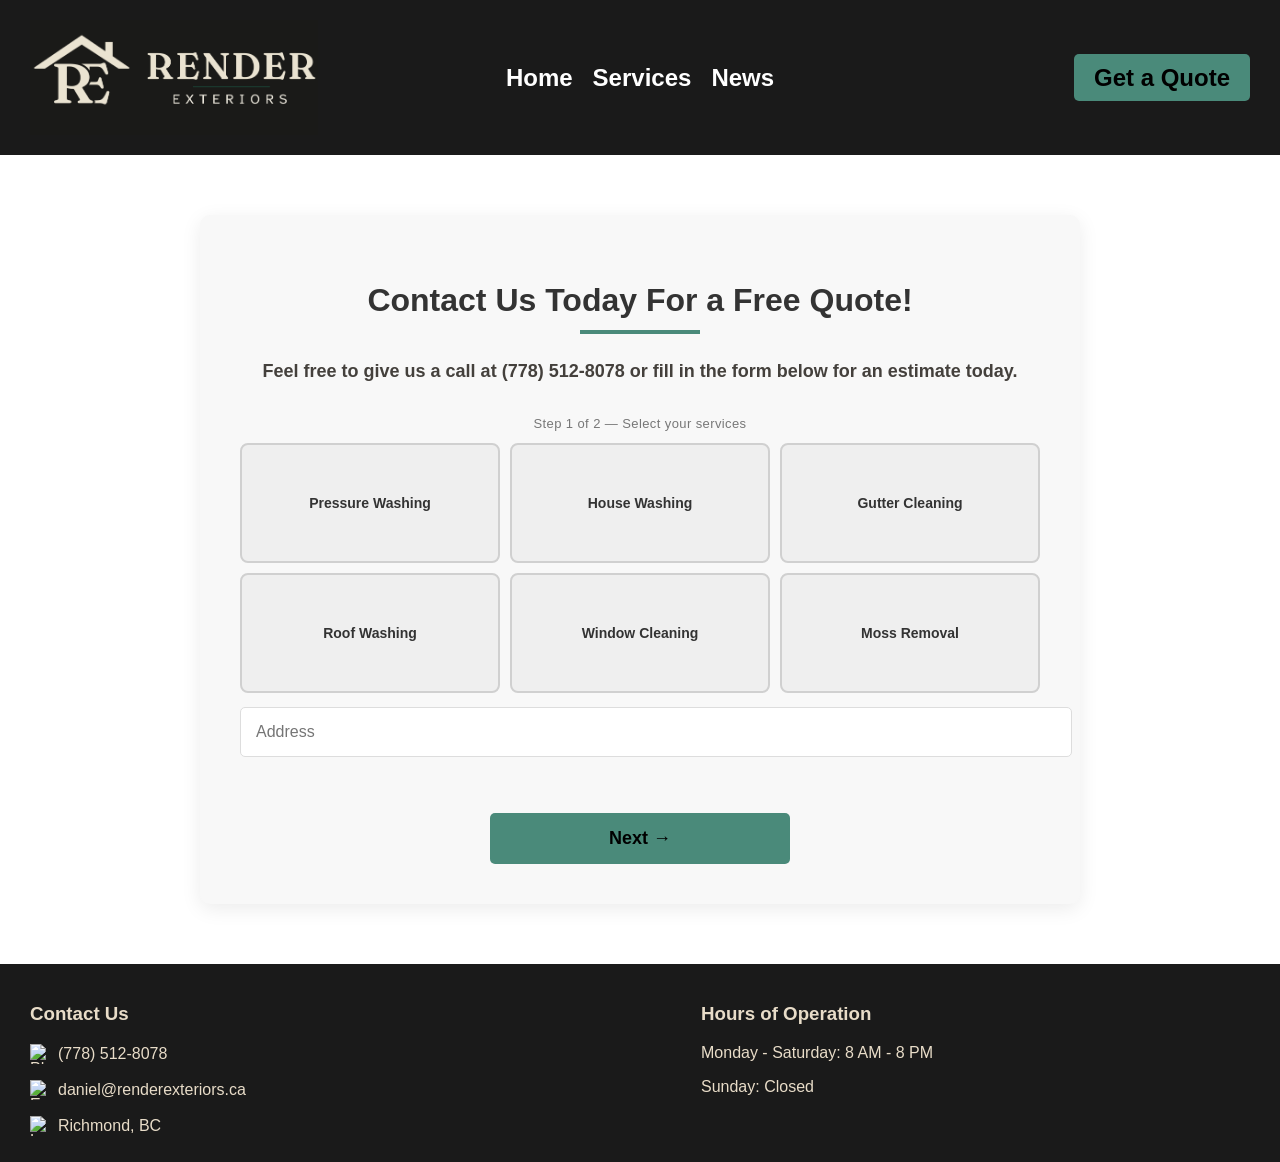
==== commit a9abe5c5: "SEO internal linking — blog previews, related posts, gallery removed - Added "From the Blog" 3-card " ====
--- a/contact.html
+++ b/contact.html
@@ -41,7 +41,6 @@
                     </div>
                 </li>
                 <li><a href="news.html">News</a></li>
-                <li><a href="gallery.html">Gallery</a></li>
             </ul>
         </nav>
 
@@ -64,7 +63,6 @@
                     </div>
                 </li>
                 <li><a href="news.html">News</a></li>
-                <li><a href="gallery.html">Gallery</a></li>
                 <li><a href="contact.html">Get a Quote</a></li>
             </ul>
         </div>
--- a/style-v4.css
+++ b/style-v4.css
@@ -2171,4 +2171,128 @@
     .bottom-cta-section h2 {
         font-size: 1.45rem;
     }
-}+}
+/* ── Blog Preview Section (homepage) ── */
+.blog-preview-section {
+    background: #fff;
+    padding: 72px 0 80px;
+}
+.blog-preview-section .section-inner {
+    max-width: 1100px;
+    margin: 0 auto;
+    padding: 0 24px;
+}
+.blog-preview-heading {
+    font-size: 32px;
+    font-weight: bold;
+    color: #1a1a1a;
+    margin: 0 0 8px;
+}
+.blog-preview-sub {
+    font-size: 16px;
+    color: #666;
+    margin: 0 0 40px;
+}
+.blog-preview-grid {
+    display: grid;
+    grid-template-columns: repeat(3, 1fr);
+    gap: 24px;
+}
+.blog-preview-card {
+    display: flex;
+    flex-direction: column;
+    background: #f5f0e8;
+    border-radius: 10px;
+    padding: 28px 24px;
+    text-decoration: none;
+    color: #1a1a1a;
+    border: 1px solid #e0d9cf;
+    transition: box-shadow 0.2s, transform 0.2s;
+}
+.blog-preview-card:hover {
+    box-shadow: 0 6px 24px rgba(0,0,0,0.10);
+    transform: translateY(-2px);
+}
+.blog-preview-tag {
+    display: inline-block;
+    background: #4a8a7a;
+    color: #fff;
+    font-size: 11px;
+    font-weight: bold;
+    letter-spacing: 0.08em;
+    text-transform: uppercase;
+    padding: 4px 10px;
+    border-radius: 4px;
+    margin-bottom: 14px;
+    width: fit-content;
+}
+.blog-preview-card h3 {
+    font-size: 17px;
+    font-weight: bold;
+    line-height: 1.4;
+    margin: 0 0 12px;
+    color: #1a1a1a;
+}
+.blog-preview-card p {
+    font-size: 14px;
+    color: #555;
+    line-height: 1.6;
+    flex: 1;
+    margin: 0 0 16px;
+}
+.blog-preview-read {
+    font-size: 14px;
+    font-weight: bold;
+    color: #4a8a7a;
+}
+.blog-preview-all {
+    display: inline-block;
+    font-size: 15px;
+    font-weight: bold;
+    color: #4a8a7a;
+    text-decoration: none;
+}
+.blog-preview-all:hover { text-decoration: underline; }
+
+/* ── Related articles on service pages ── */
+.service-related {
+    background: #f5f0e8;
+    border-top: 1px solid #e0d9cf;
+    padding: 40px 0;
+    text-align: center;
+}
+.service-related h3 {
+    font-size: 13px;
+    font-weight: bold;
+    letter-spacing: 0.08em;
+    text-transform: uppercase;
+    color: #888;
+    margin: 0 0 20px;
+}
+.service-related-links {
+    display: flex;
+    flex-wrap: wrap;
+    justify-content: center;
+    gap: 12px;
+}
+.service-related-links a {
+    display: inline-block;
+    background: #fff;
+    border: 1px solid #ddd;
+    border-radius: 6px;
+    padding: 10px 18px;
+    font-size: 14px;
+    color: #1a1a1a;
+    text-decoration: none;
+    font-weight: 500;
+    transition: border-color 0.15s, color 0.15s;
+}
+.service-related-links a:hover {
+    border-color: #4a8a7a;
+    color: #4a8a7a;
+}
+
+@media (max-width: 812px) {
+    .blog-preview-grid { grid-template-columns: 1fr; }
+    .blog-preview-heading { font-size: 24px; }
+}
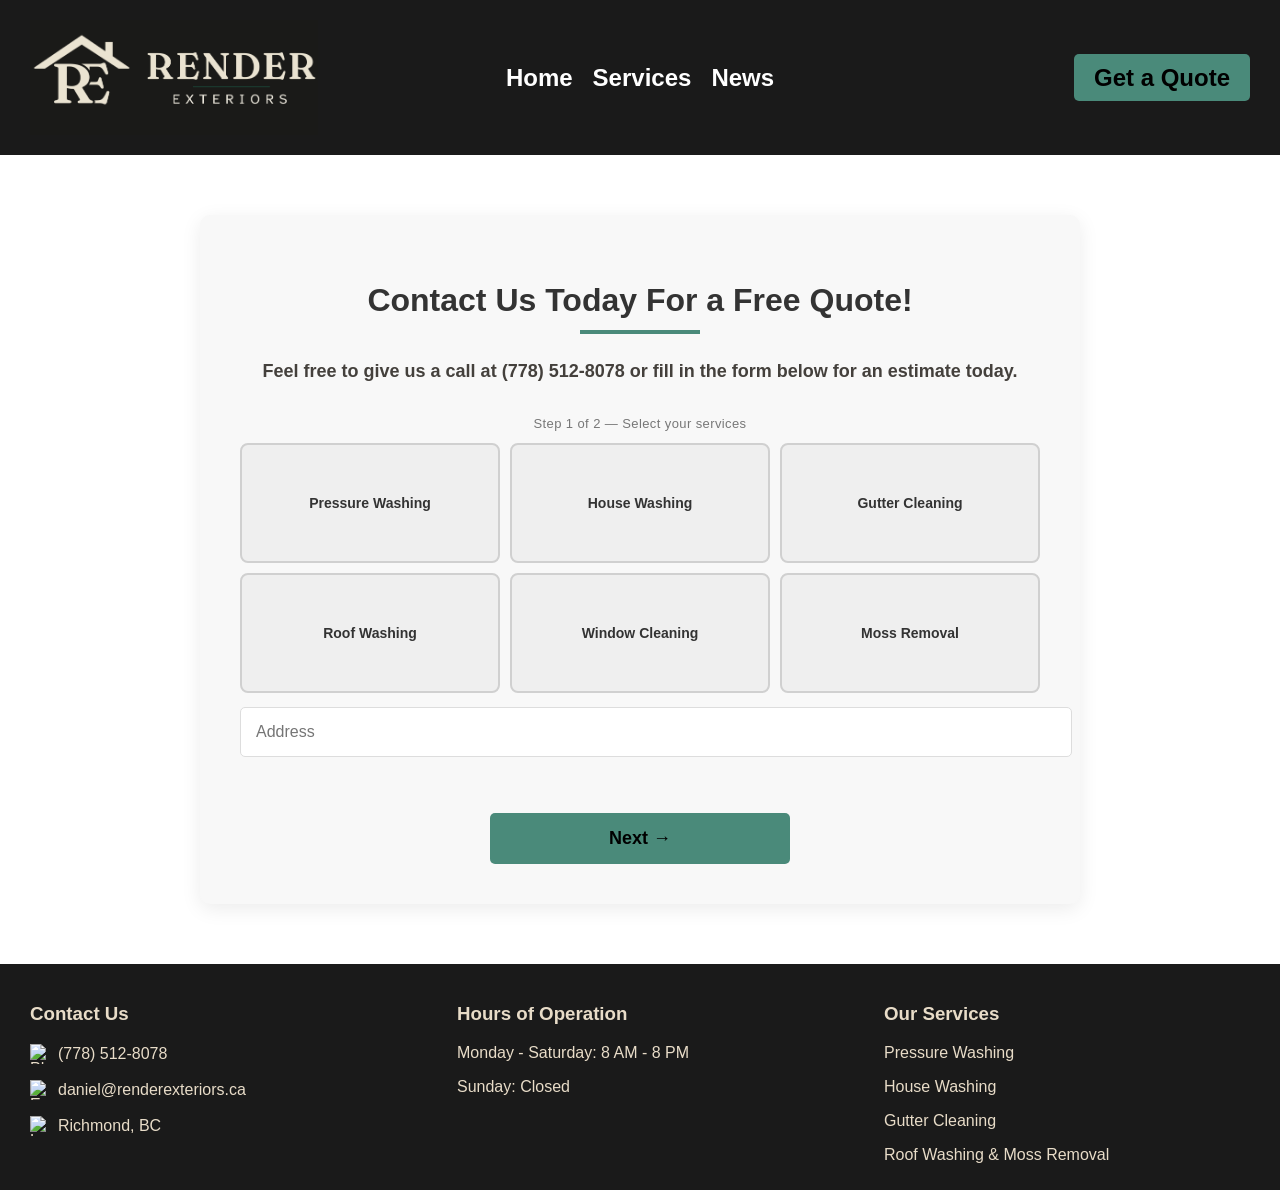
==== commit 41aa6808: "Homepage redesign: hardcoded reviews carousel, new section color rhythm, footer service links - Repl" ====
--- a/contact.html
+++ b/contact.html
@@ -4,8 +4,9 @@
 <head>
     <meta charset="UTF-8">
     <meta name="viewport" content="width=device-width, initial-scale=1">
-    <title>Render Exteriors Richmond BC</title>
-    <link rel="stylesheet" href="style-v4.css?v=6">
+    <title>Get a Free Quote — Render Exteriors Richmond BC</title>
+    <meta name="description" content="Request a free exterior cleaning estimate from Render Exteriors. Richmond, Vancouver &amp; Delta. Call (778) 512-8078 or fill out the form — we respond same day.">
+    <link rel="stylesheet" href="style-v4.css?v=13">
     <link rel="icon" type="image/png" href="images/favicon.png">
     <meta http-equiv='cache-control' content='no-cache'>
     <meta http-equiv='expires' content='0'>
@@ -34,10 +35,10 @@
                 <li class="dropdown">
                     <a href="services.html" class="dropbtn">Services</a>
                     <div class="dropdown-content">
+                        <a href="services/pressure-washing.html">Pressure Washing</a>
+                        <a href="services/house-washing.html">House Washing</a>
                         <a href="services/gutter-cleaning.html">Gutter Cleaning</a>
                         <a href="services/roof-washing.html">Roof Washing</a>
-                        <a href="services/house-washing.html">House Washing</a>
-                        <a href="services/pressure-washing.html">Pressure Washing</a>
                     </div>
                 </li>
                 <li><a href="news.html">News</a></li>
@@ -56,10 +57,10 @@
                 <li class="dropdown">
                     <a href="services.html" class="dropbtn">Services</a>
                     <div class="dropdown-content">
-                        <a href="gutter-cleaning.html">Gutter Cleaning</a>
-                        <a href="roof-washing.html">Roof Washing</a>
-                        <a href="house-washing.html">House Washing</a>
-                        <a href="pressure-washing.html">Pressure Washing</a>
+                        <a href="services/pressure-washing.html">Pressure Washing</a>
+                        <a href="services/house-washing.html">House Washing</a>
+                        <a href="services/gutter-cleaning.html">Gutter Cleaning</a>
+                        <a href="services/roof-washing.html">Roof Washing</a>
                     </div>
                 </li>
                 <li><a href="news.html">News</a></li>
@@ -135,10 +136,17 @@
                 
                 <p>Sunday: Closed</p>
             </div>
+            <div class="footer-services">
+                <h3>Our Services</h3>
+                <p><a href="services/pressure-washing.html">Pressure Washing</a></p>
+                <p><a href="services/house-washing.html">House Washing</a></p>
+                <p><a href="services/gutter-cleaning.html">Gutter Cleaning</a></p>
+                <p><a href="services/roof-washing.html">Roof Washing &amp; Moss Removal</a></p>
+            </div>
         </div>
 
     </footer>
-    <script src="app.js?v=5"></script>
+    <script src="app.js?v=6"></script>
 </body>
 
 </html>
--- a/style-v4.css
+++ b/style-v4.css
@@ -168,7 +168,7 @@
     background-color: #1a1a1a;
     color: #e8dcc8;
     padding: 20px 30px;
-    margin-top: 20px;
+    margin-top: 0;
 }
 
 /* Flex container for footer sections */
@@ -179,8 +179,22 @@
 }
 
 /* Contact Info & Hours Styling */
-.contact-info, .hours {
-    width: 45%;
+.contact-info, .hours, .footer-services {
+    width: 30%;
+}
+
+.footer-services p {
+    margin-bottom: 6px;
+}
+
+.footer-services a {
+    color: inherit;
+    text-decoration: none;
+}
+
+.footer-services a:hover {
+    color: #7A8A6F;
+    text-decoration: underline;
 }
 
 /* Footer contact rows — icon stays aligned with text */
@@ -205,6 +219,14 @@
 }
 
 @media screen and (max-width: 812px) {
+    .footer-container {
+        flex-direction: column;
+        gap: 24px;
+    }
+    .contact-info, .hours, .footer-services {
+        width: 100%;
+    }
+
     /* Hide nav and desktop quote button */
     nav, .quote-button {
         display: none;
@@ -332,8 +354,9 @@
     padding: 10px;
     border: 1px solid #ccc;
     border-radius: 5px;
+    font-family: inherit;
     font-size: 16px;
-    background-color: rgba(255, 255, 255, 0.8); 
+    background-color: rgba(255, 255, 255, 0.8);
     color: black;
 }
 
@@ -469,7 +492,8 @@
 
 /* Change color of dropdown links on hover */
 .dropdown-content a:hover {
-    background-color: #3d7a6a;
+    background-color: #7A8A6F;
+    color: #fff;
 }
 
 /* Show the dropdown menu on hover */
@@ -658,7 +682,7 @@
     }
 }
 .house_washing {
-    background-image: url('images/5.png');
+    background-image: url('images/house-wash-hero.jpg');
     background-size: cover;
     background-position: center;
     height: 400px; 
@@ -678,7 +702,7 @@
     background-color: rgba(0,0,0,0.4); 
 }
 
-.house_washing h2 {
+.house_washing h1 {
     font-size: 48px;  
     color: white;
     text-shadow: 2px 2px 8px rgba(0,0,0,0.8);
@@ -806,7 +830,7 @@
         height: 300px;
     }
     
-    .house_washing h2 {
+    .house_washing h1 {
         font-size: 42px;
         padding: 20px;
     }
@@ -834,7 +858,7 @@
 }
 
 @media screen and (max-width: 480px) {
-    .house_washing h2 {
+    .house_washing h1 {
         font-size: 32px;
     }
     
@@ -877,7 +901,7 @@
     background-color: rgba(0,0,0,0.4); 
 }
 
-.gutter_cleaning h2 {
+.gutter_cleaning h1 {
     font-size: 48px;  
     color: white;
     text-shadow: 2px 2px 8px rgba(0,0,0,0.8);
@@ -896,6 +920,7 @@
     box-shadow: 0 5px 20px rgba(0,0,0,0.08);
 }
 
+.gutter_description h2,
 .gutter_description h3 {
     font-size: 32px;
     color: #333;
@@ -905,6 +930,7 @@
     padding-bottom: 15px;
 }
 
+.gutter_description h2::after,
 .gutter_description h3::after {
     content: '';
     position: absolute;
@@ -927,6 +953,32 @@
     text-align: justify;
 }
 
+.gutter_description dl {
+    margin: 30px 0;
+}
+
+.gutter_description dt {
+    font-size: 19px;
+    line-height: 1.6;
+    color: #333;
+    margin-bottom: 8px;
+    margin-top: 25px;
+}
+
+.gutter_description dt:first-child {
+    margin-top: 0;
+}
+
+.gutter_description dd {
+    font-size: 18px;
+    line-height: 1.8;
+    color: #44403C;
+    margin-left: 0;
+    margin-bottom: 0;
+    padding-left: 20px;
+    border-left: 3px solid #4a8a7a;
+}
+
 .gutter-image {
     display: grid;
     grid-template-columns: repeat(2, 1fr);
@@ -994,7 +1046,7 @@
         height: 250px; 
     }
     
-    .gutter_cleaning h2 {
+    .gutter_cleaning h1 {
         font-size: 36px; 
         padding: 15px 25px;
         width: 90%;
@@ -1006,12 +1058,14 @@
         border-radius: 8px;
     }
     
-    .gutter_description h3 {
+    .gutter_description h2,
+.gutter_description h3 {
         font-size: 26px; 
         margin-bottom: 20px;
     }
     
-    .gutter_description h3::after {
+    .gutter_description h2::after,
+.gutter_description h3::after {
         width: 80px; 
         height: 3px;
     }
@@ -1061,12 +1115,13 @@
         height: 200px; 
     }
     
-    .gutter_cleaning h2 {
+    .gutter_cleaning h1 {
         font-size: 28px;
         padding: 12px 20px;
     }
     
-    .gutter_description h3 {
+    .gutter_description h2,
+.gutter_description h3 {
         font-size: 22px; 
     }
     
@@ -1093,7 +1148,7 @@
 }
 
 .pressure_washing {
-    background-image: url('images/pressure_washer.jpeg');
+    background-image: url('images/pressure-washing-hero.jpeg');
     background-size: cover;
     background-position: center;
     height: 400px; 
@@ -1113,7 +1168,7 @@
     background-color: rgba(0,0,0,0.4); 
 }
 
-.pressure_washing h2 {
+.pressure_washing h1 {
     font-size: 48px;  
     color: white;
     text-shadow: 2px 2px 8px rgba(0,0,0,0.8);
@@ -1129,7 +1184,7 @@
         height: 300px;
     }
     
-    .pressure_washing h2 {
+    .pressure_washing h1 {
         font-size: 42px;
         padding: 20px;
     }
@@ -1137,7 +1192,7 @@
 }
 
 @media screen and (max-width: 480px) {
-    .pressure_washing h2 {
+    .pressure_washing h1 {
         font-size: 32px;
     }
     
@@ -1164,7 +1219,7 @@
     background-color: rgba(0,0,0,0.4); 
 }
 
-.roof_washing h2 {
+.roof_washing h1 {
     font-size: 48px;  
     color: white;
     text-shadow: 2px 2px 8px rgba(0,0,0,0.8);
@@ -1180,7 +1235,7 @@
         height: 300px;
     }
     
-    .roof_washing h2 {
+    .roof_washing h1 {
         font-size: 42px;
         padding: 20px;
     }
@@ -1188,7 +1243,7 @@
 }
 
 @media screen and (max-width: 480px) {
-    .roof_washing h2 {
+    .roof_washing h1 {
         font-size: 32px;
     }
     
@@ -1467,9 +1522,11 @@
     background-color: rgba(0, 0, 0, 0.5);
 }
 
-.service-card.active {
+.service-card.active,
+.service-card.active:hover {
     border-color: #4a8a7a;
-    background-color: rgba(74, 138, 122, 0.22);
+    background-color: #4a8a7a;
+    color: white;
 }
 
 .card-check {
@@ -1485,6 +1542,7 @@
 
 .service-card.active .card-check {
     display: block;
+    color: white;
 }
 
 /* Inline validation error */
@@ -1543,9 +1601,11 @@
     background-color: rgba(74, 138, 122, 0.08);
 }
 
-.contact_page .service-card.active {
+.contact_page .service-card.active,
+.contact_page .service-card.active:hover {
     border-color: #4a8a7a;
-    background-color: rgba(74, 138, 122, 0.14);
+    background-color: #4a8a7a;
+    color: white;
 }
 
 .contact_page .form-error {
@@ -1651,13 +1711,19 @@
     background-color: #E8E6E0;
 }
 
-#contact-form .service-card.active {
+#contact-form .service-card.active,
+#contact-form .service-card.active:hover {
     border: 2px solid #7A8A6F;
-    background-color: rgba(122, 138, 111, 0.1);
+    background-color: #7A8A6F;
+    color: white;
 }
 
 #contact-form .card-check {
     color: #7A8A6F;
+}
+
+#contact-form .service-card.active .card-check {
+    color: white;
 }
 
 #contact-form .form-group input,
@@ -1848,14 +1914,14 @@
 
 /* ── Section 4: Before/After ── */
 .ba-section {
-    background: white;
+    background: #f5f0e8;
     padding: 72px 0;
 }
 
 .ba-section h2 {
     font-size: 1.85rem;
     font-weight: 700;
-    color: #0C0A09;
+    color: #1a1a1a;
     text-align: center;
     margin-bottom: 40px;
 }
@@ -1991,16 +2057,27 @@
 }
 
 .reviews-grid {
-    display: grid;
-    grid-template-columns: repeat(3, 1fr);
-    gap: 24px;
+    display: flex;
+    flex-direction: row;
+    gap: 20px;
     margin-bottom: 36px;
+    overflow-x: auto;
+    scroll-snap-type: x mandatory;
+    -webkit-overflow-scrolling: touch;
+    padding-bottom: 12px;
+    scrollbar-width: none;
+}
+.reviews-grid::-webkit-scrollbar {
+    display: none;
 }
 
 .review-card {
     background: #2A2A28;
+    border: 1px solid rgba(255, 255, 255, 0.08);
     border-radius: 8px;
     padding: 28px;
+    flex: 0 0 320px;
+    scroll-snap-align: start;
 }
 
 .review-stars {
@@ -2040,7 +2117,7 @@
 
 /* ── Section 6: Service Area ── */
 .service-area-section {
-    background: #FFFFFF;
+    background: #f5f0e8;
     padding: 72px 0;
 }
 
@@ -2057,7 +2134,7 @@
 .service-area-text h2 {
     font-size: 1.85rem;
     font-weight: 700;
-    color: #0C0A09;
+    color: #1a1a1a;
     margin-bottom: 20px;
 }
 
@@ -2155,10 +2232,6 @@
         grid-template-columns: 1fr;
     }
 
-    .reviews-grid {
-        grid-template-columns: 1fr;
-    }
-
     .service-area-inner {
         grid-template-columns: 1fr;
         gap: 32px;
@@ -2174,7 +2247,7 @@
 }
 /* ── Blog Preview Section (homepage) ── */
 .blog-preview-section {
-    background: #fff;
+    background: #1a1a1a;
     padding: 72px 0 80px;
 }
 .blog-preview-section .section-inner {
@@ -2185,12 +2258,12 @@
 .blog-preview-heading {
     font-size: 32px;
     font-weight: bold;
-    color: #1a1a1a;
+    color: #fff;
     margin: 0 0 8px;
 }
 .blog-preview-sub {
     font-size: 16px;
-    color: #666;
+    color: rgba(255, 255, 255, 0.6);
     margin: 0 0 40px;
 }
 .blog-preview-grid {
@@ -2249,7 +2322,7 @@
     display: inline-block;
     font-size: 15px;
     font-weight: bold;
-    color: #4a8a7a;
+    color: #8fc1b3;
     text-decoration: none;
 }
 .blog-preview-all:hover { text-decoration: underline; }
@@ -2296,3 +2369,25 @@
     .blog-preview-grid { grid-template-columns: 1fr; }
     .blog-preview-heading { font-size: 24px; }
 }
+
+/* ── Google Reviews Section ── */
+.reviews-section {
+    background: #1a1a1a;
+    padding: 64px 0 72px;
+}
+.reviews-section h2 {
+    font-size: 32px;
+    font-weight: bold;
+    color: #fff;
+    margin: 0 0 32px;
+    text-align: center;
+    padding: 0 24px;
+}
+.reviews-section .section-inner {
+    max-width: 100%;
+    padding: 0;
+}
+.reviews-section .reviews-grid {
+    padding-left: 24px;
+    padding-right: 24px;
+}
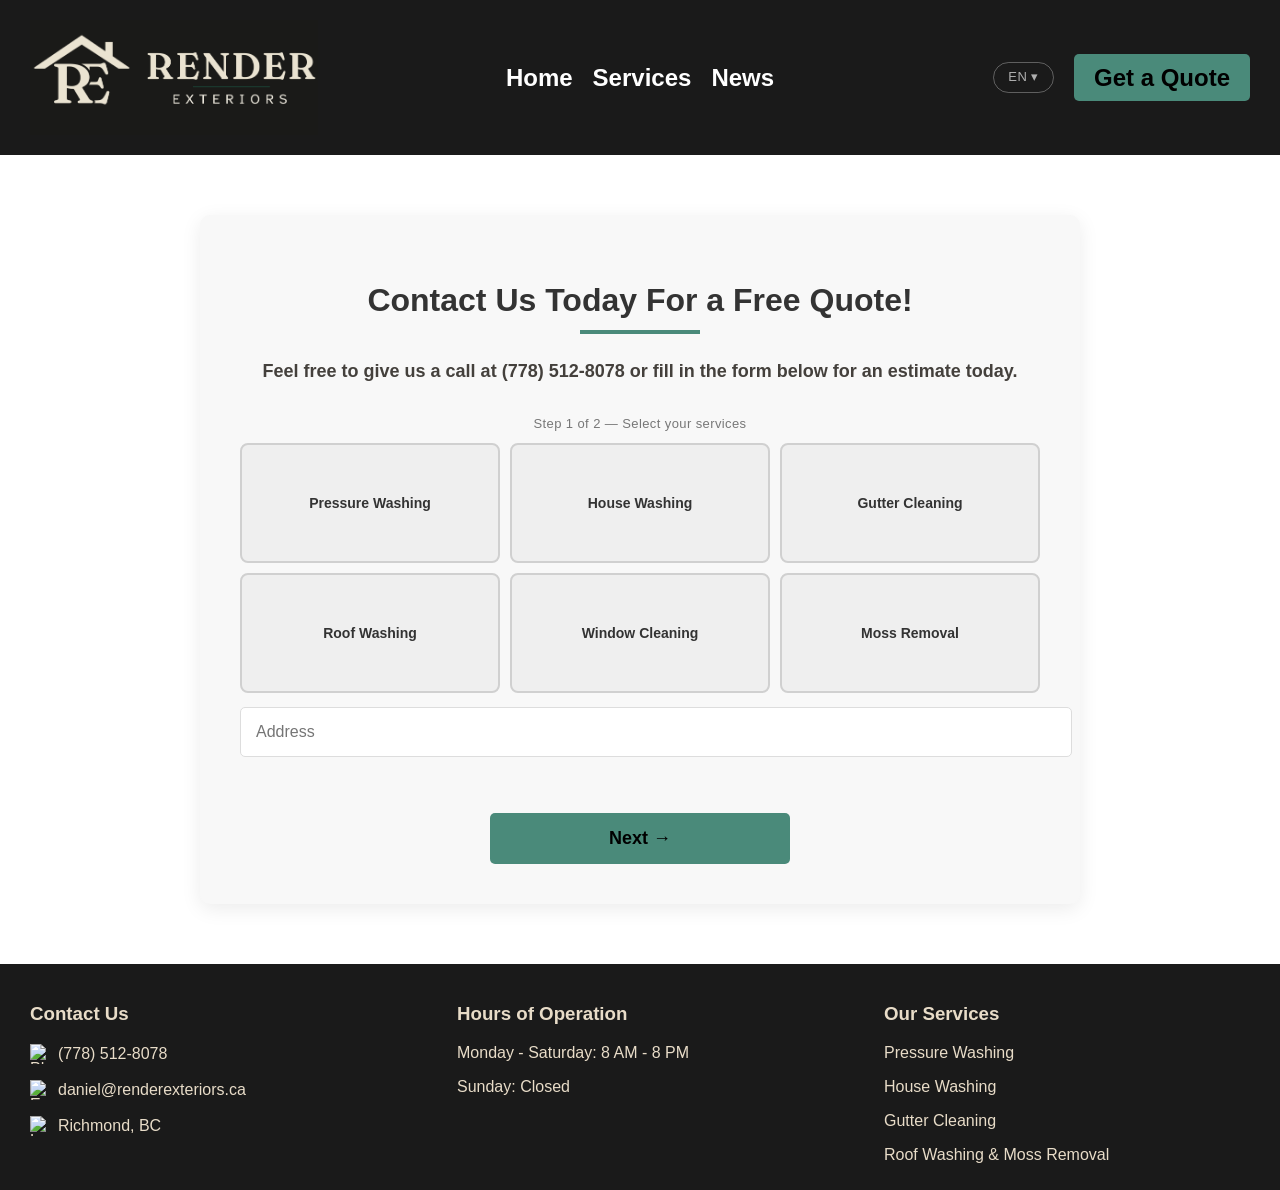
==== commit 38428aea: "Add Chinese site (zh/) with language switcher, Google reviews badge, header fixes - Full Simplified " ====
--- a/contact.html
+++ b/contact.html
@@ -6,7 +6,7 @@
     <meta name="viewport" content="width=device-width, initial-scale=1">
     <title>Get a Free Quote — Render Exteriors Richmond BC</title>
     <meta name="description" content="Request a free exterior cleaning estimate from Render Exteriors. Richmond, Vancouver &amp; Delta. Call (778) 512-8078 or fill out the form — we respond same day.">
-    <link rel="stylesheet" href="style-v4.css?v=13">
+    <link rel="stylesheet" href="style-v4.css?v=18">
     <link rel="icon" type="image/png" href="images/favicon.png">
     <meta http-equiv='cache-control' content='no-cache'>
     <meta http-equiv='expires' content='0'>
@@ -21,6 +21,9 @@
         })();
     </script>
     <link rel="canonical" href="https://renderexteriors.ca/contact.html">
+    <link rel="alternate" hreflang="en" href="https://renderexteriors.ca/contact.html">
+    <link rel="alternate" hreflang="zh" href="https://renderexteriors.ca/zh/contact.html">
+    <link rel="alternate" hreflang="x-default" href="https://renderexteriors.ca/contact.html">
 </head>
 
 <body>
@@ -45,6 +48,14 @@
             </ul>
         </nav>
 
+        <div class="lang-switch dropdown">
+            <span class="lang-current dropbtn">EN ▾</span>
+            <div class="dropdown-content lang-menu">
+                <a href="contact.html">English</a>
+                <a href="zh/contact.html">中文</a>
+            </div>
+        </div>
+
         <div class="quote-button">
             <a href="contact.html">Get a Quote</a>
         </div>
@@ -64,6 +75,7 @@
                     </div>
                 </li>
                 <li><a href="news.html">News</a></li>
+                <li><a href="zh/contact.html">中文</a></li>
                 <li><a href="contact.html">Get a Quote</a></li>
             </ul>
         </div>
--- a/style-v4.css
+++ b/style-v4.css
@@ -46,6 +46,7 @@
 nav ul {
     display: flex;
     gap: 20px;
+    align-items: center;
 }
 
 nav ul li a {
@@ -61,9 +62,48 @@
     color: #3d7a6a;
 }
 
+/* Language switcher — discreet dropdown beside the quote button */
+.lang-switch {
+    position: relative;
+    display: inline-block;
+    margin-left: auto;
+    margin-right: 20px;
+}
+
+.lang-switch .lang-current {
+    display: inline-block;
+    font-size: 13px;
+    font-weight: 400;
+    letter-spacing: 0.5px;
+    color: rgba(255, 255, 255, 0.65);
+    border: 1px solid rgba(255, 255, 255, 0.3);
+    border-radius: 999px;
+    padding: 5px 14px;
+    line-height: 1.4;
+    cursor: pointer;
+    transition: 0.2s ease-in-out;
+    white-space: nowrap;
+}
+
+.lang-switch:hover .lang-current {
+    color: #fff;
+    border-color: rgba(255, 255, 255, 0.6);
+}
+
+.lang-switch .dropdown-content {
+    left: auto;
+    right: 0;
+    min-width: 120px;
+}
+
+.lang-switch .dropdown-content a {
+    font-size: 15px;
+    font-weight: 400;
+}
+
 /* Get a Quote Button */
 .quote-button {
-    margin-left: auto; /* Pushes button to the right */
+    margin-left: 0; /* .lang-switch's auto margin pushes both to the right */
 }
 
 .quote-button a {
@@ -225,6 +265,11 @@
     }
     .contact-info, .hours, .footer-services {
         width: 100%;
+    }
+
+    /* Hide desktop language switcher — mobile menu has the links */
+    .lang-switch {
+        display: none;
     }
 
     /* Hide nav and desktop quote button */
@@ -2391,3 +2436,17 @@
     padding-left: 24px;
     padding-right: 24px;
 }
+.reviews-google-badge {
+    display: flex;
+    align-items: center;
+    justify-content: center;
+    gap: 8px;
+    margin: -20px 0 32px;
+    padding: 0 24px;
+    color: rgba(255, 255, 255, 0.6);
+    font-size: 0.9rem;
+}
+.reviews-google-stars {
+    color: #F5C842;
+    font-family: Georgia, serif;
+}
